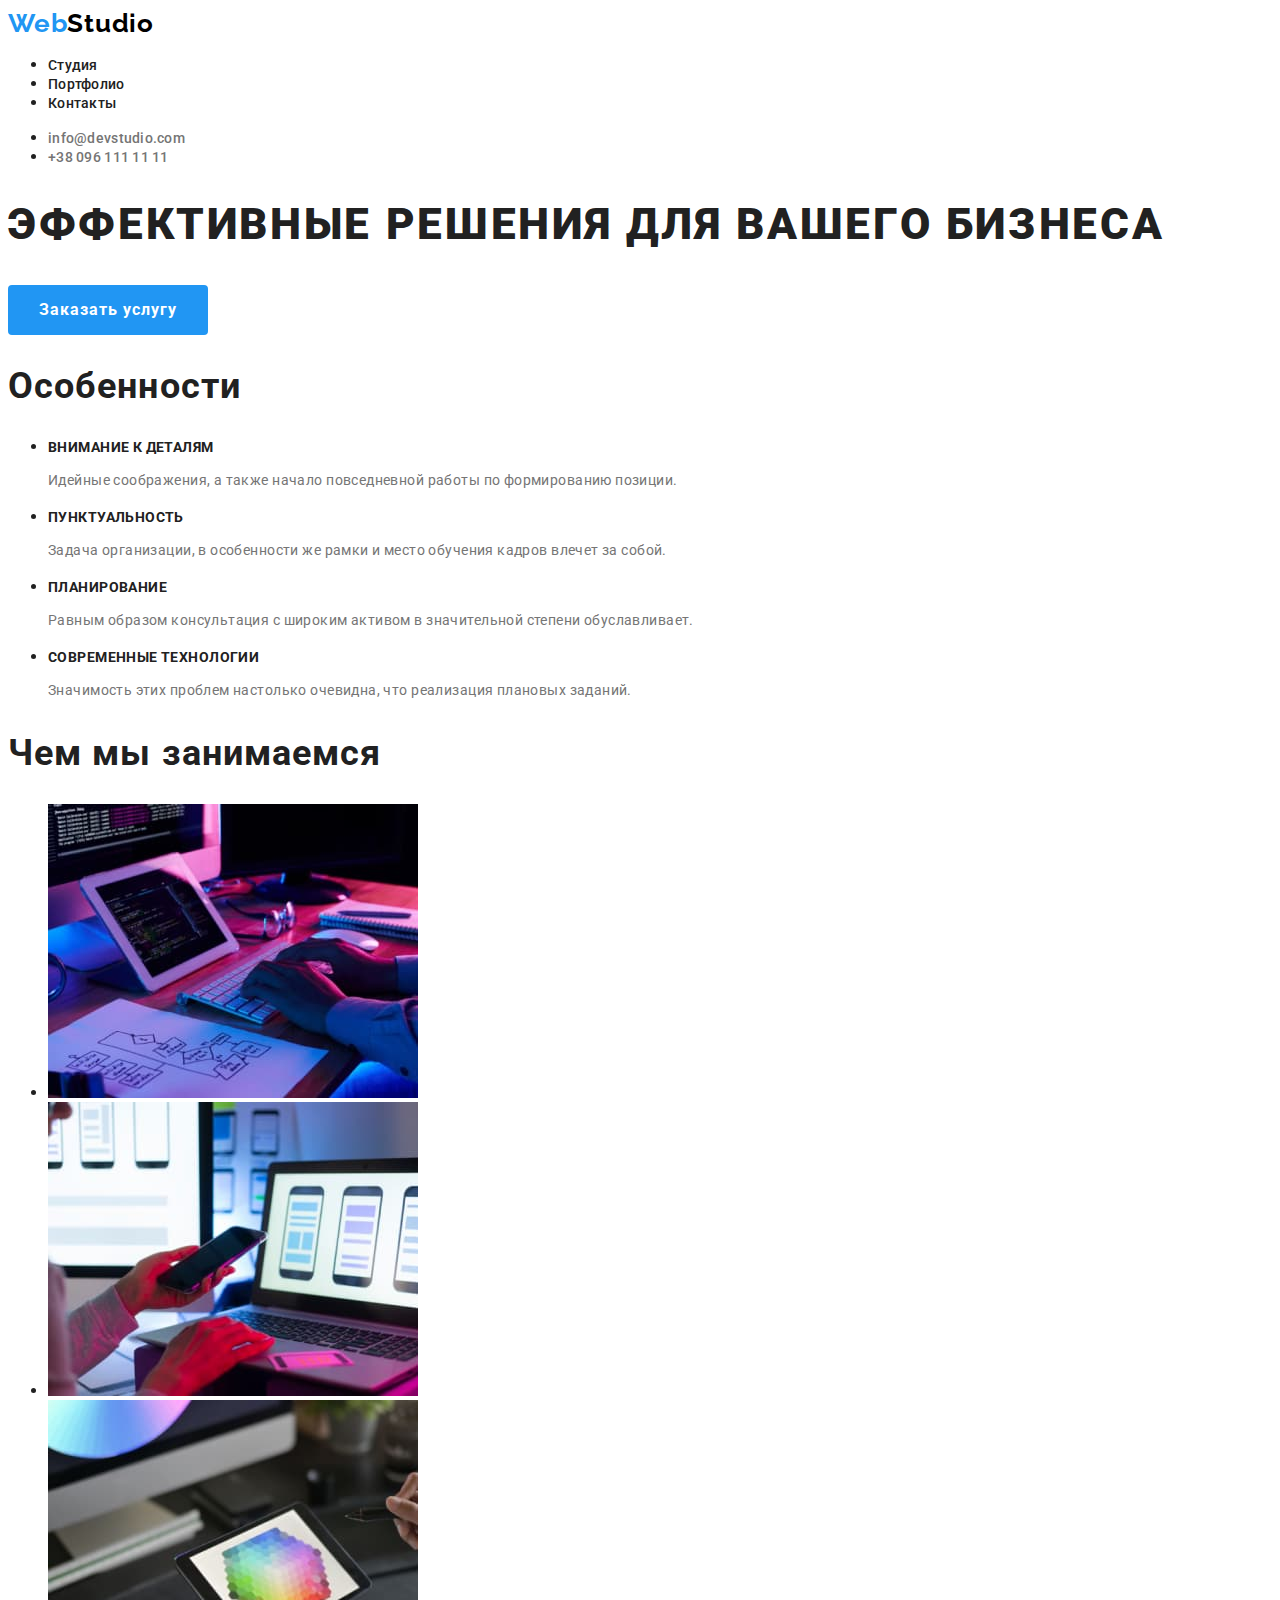
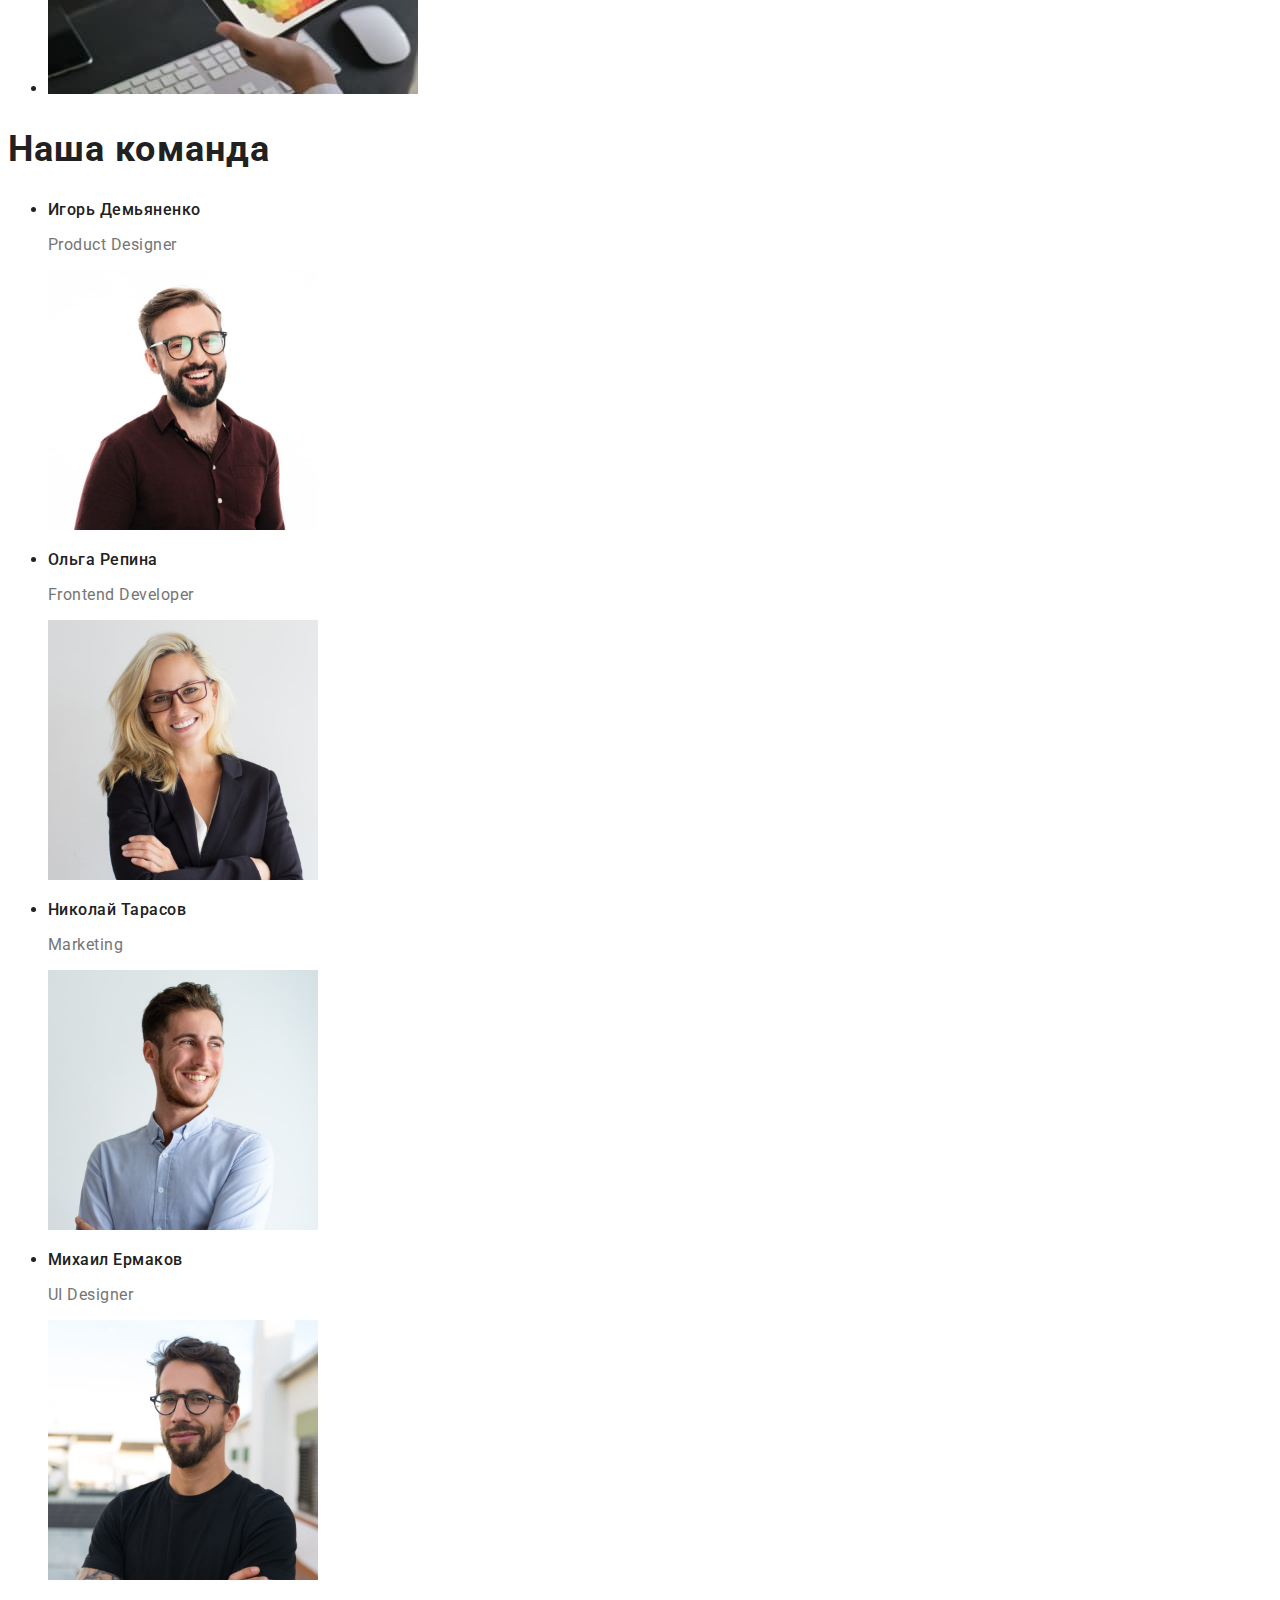
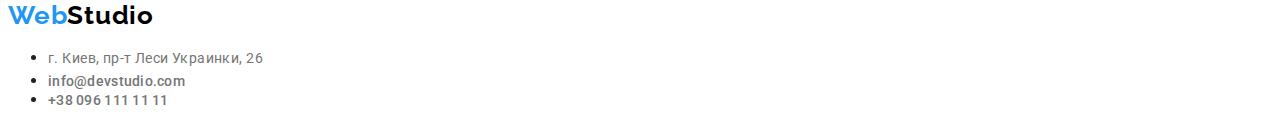
==== index.html @ b4b3e498 "Add files via upload" ====
<!DOCTYPE html>
<html lang="ru">

<head>
    <meta charset="UTF-8">
    <meta http-equiv="X-UA-Compatible" content="IE=edge">
    <meta name="viewport" content="width=device-width, initial-scale=1.0">
    <link rel="preconnect" href="https://fonts.googleapis.com">
    <link rel="preconnect" href="https://fonts.gstatic.com" crossorigin>
    <link
        href="https://fonts.googleapis.com/css2?family=Raleway:wght@700&family=Roboto:wght@400;500;700;900&display=swap"
        rel="stylesheet">
    <link rel="stylesheet" href="./css/styles.css">
    <title>WebStudio</title>
</head>

<body>
    <!-- Шапка сайта -->
    <Header>
        <a class=a-webstudio href="/index.html">Web<span class="a-studio">Studio</span></a>
        <!-- Навигация -->
        <nav>
            <ul>
                <li><a class="anavigate" href="/studio.html">Студия</a></li>
                <li><a class="anavigate" href="./portfolio.html">Портфолио</a></li>
                <li><a class="anavigate" href="">Контакты</a></li>
            </ul>
        </nav>
        <ul>
            <li><a class="a-mail" href="mailto:info@devstudio.com">info@devstudio.com</a></li>
            <li><a class="a-tel" href="tel:+380961111111">+38 096 111 11 11</a></li>
        </ul>

    </Header>
    <!-- Основной контент -->
    <main>
        <!--Блок хиро-->
        <section>
            <!-- <img src="./images/Bg.jpg" alt="Задний фон блока хиро" width=1600> -->
            <h1 class="h1forindex">Эффективные решения для вашего бизнеса</h1>
            <button class="herobutton" type="button">Заказать услугу</button>
        </section>
        <!--Особенности-->
        <section>
            <h2 class="h2index">Особенности</h2>
            <!--Заголовок будет невидимый-->
            <ul>
                <li>
                    <h3 class="h3features">Внимание к деталям</h3>
                    <p class="p-features">Идейные соображения, а также начало повседневной работы по формированию
                        позиции.</p>
                </li>
                <li>
                    <h3 class="h3features">Пунктуальность</h3>
                    <p class="p-features">Задача организации, в особенности же рамки и место обучения кадров влечет за
                        собой.</p>
                </li>
                <li>
                    <h3 class="h3features">Планирование</h3>
                    <p class="p-features">Равным образом консультация с широким активом в значительной степени
                        обуславливает.</p>
                </li>
                <li>
                    <h3 class="h3features">Современные технологии</h3>
                    <p class="p-features">Значимость этих проблем настолько очевидна, что реализация плановых заданий.
                    </p>
                </li>
            </ul>
        </section>
        <!-- Чем мы занимаемся -->
        <section>
            <h2 class="h2index">Чем мы занимаемся</h2>
            <ul>
                <li><img src="./images/ipadkeyboard.jpg" alt="Работает за клавиатурой" width="370"></li>
                <li><img src="./images/notebooksmartphone.jpg" alt="Работает на смартфоне и ноутбуке" width="370"></li>
                <li><img src="./images/tablet.jpg" alt="Смотрит в планшет" width="370"></li>
            </ul>
        </section>
        <!-- Наша команда -->
        <section>
            <h2 class="h2index">Наша команда</h2>
            <ul>
                <li>
                    <h3 class="h3-names">Игорь Демьяненко</h3>
                    <p class="profession">Product Designer</p>
                    <img src="./images/igor-demianenko.jpg" alt="фото Игорь Демьяненко" width="270">
                </li>
                <li>
                    <h3 class="h3-names">Ольга Репина</h3>
                    <p class="profession">Frontend Developer</p>
                    <img src="./images/olga-repina.jpg" alt="фото Ольга Репина" width="270">
                </li>
                <li>
                    <h3 class="h3-names">Николай Тарасов</h3>
                    <p class="profession">Marketing</p>
                    <img src="./images/nikolay-tarasov.jpg" alt="фото Николай Тарасов" width="270">
                </li>
                <li>
                    <h3 class="h3-names">Михаил Ермаков</h3>
                    <p class="profession">UI Designer</p>
                    <img src="./images/mihail-ermakov.jpg" alt="фото Михаил Ермаков" width="270">
                </li>
            </ul>
        </section>
    </main>
    <!-- Футер -->
    <footer>
        <a class=a-webstudio href="#">Web<span class="a-studio">Studio</span></a>
        <!-- <img src="./images/Footer-bg.jpg" alt="Задний фон футера" width="1600"> -->
        <address>
            <ul>
                <li><a class="a-location" href="https://goo.gl/maps/4drAFhD1oQaZ1hP96" target="_blank"><span
                            class="aspanlocation">г. Киев, пр-т Леси
                            Украинки, 26</span></a>
                </li>
                <li><a class="a-mail" href="mailto:info@devstudio.com">info@devstudio.com</a></li>
                <li><a class="a-tel" href="tel:+380961111111">+38 096 111 11 11</a></li>
            </ul>
        </address>
    </footer>
</body>

</html>
---- css/styles.css ----
/* header {
    height: 80px;
    display: flex;
    margin: 0px 0px 94px 0px;
} */

body {
    font-family: 'Roboto', 'Raleway' ;
    color: #212121;
    font-style: normal;
}

.a-webstudio {
    font-family: 'Raleway';
    font-weight: 700;
    font-size: 26px;
    /* line-height: 31px; */
    line-height: 1.1923;
    letter-spacing: 0.03em;
    color: #2196F3;
    /* margin: 24px 93px auto 215px; */
    text-decoration: none;
}

.a-studio {
    color: black;
    text-decoration: none;
}

.anavigate {
    /* font-family: 'Roboto'; */
    font-weight: 500;
    font-size: 14px;
    line-height: 1.1428;
    letter-spacing: 0.02em;
    color: #212121;
    text-decoration: none;
}

.anavigate:hover {
    color: #2196F3;
}

.anavigate:focus {
    color: #2196F3;
}

.a-mail {
    /* font-family: 'Roboto'; */
    font-weight: 500;
    font-style: normal;
    font-size: 14px;
    line-height: 1.1428;
    letter-spacing: 0.02em;
    color: #757575;
    text-decoration: none;
}

.a-mail:hover {
    color: #2196F3;
}

.a-mail:focus {
    color: #2196F3;
}

.a-tel {
    /* font-family: 'Roboto'; */
    font-style: normal;
    font-weight: 500;
    font-size: 14px;
    line-height: 1.1428;
    letter-spacing: 0.02em;
    color: #757575;
    text-decoration: none;
}

.a-tel:hover {
    color: #2196F3;
}

.a-tel:focus {
    color: #2196F3;
}

.h1forindex {
    /* font-family: 'Roboto'; */
    font-weight: 900;
    font-size: 44px;
    line-height: 1.363636;
    /* text-align: center; */
    letter-spacing: 0.06em;
    text-transform: uppercase;
    /* color: #FFFFFF; */
}

.herobutton {
    background-color: #2196F3;
    border-radius: 4px;
    border: 0px;
    font-family: 'Roboto';
    font-style: normal;
    font-weight: 700;
    font-size: 16px;
    line-height: 1.875;
    display: flex;
    align-items: center;
    justify-content: center;
    letter-spacing: 0.06em;
    color: #FFFFFF;
    width: 200px;
    height: 50px;
    }

.h2index {
    font-family: 'Roboto';
    font-size: 36px;
    line-height: 1.166666;
    /* text-align: center; */
    letter-spacing: 0.03em;
    /* color: #212121; */
}

.h3features {
    font-family: 'Roboto';
    font-size: 14px;
    line-height: 1.1428;
    letter-spacing: 0.03em;
    text-transform: uppercase;
    /* color: #212121; */
}

.p-features {
    font-family: 'Roboto';
    font-weight: 400;
    font-size: 14px;
    line-height: 1.7142;
    letter-spacing: 0.03em;
    color: #757575;
}

.h3-names {
    font-family: 'Roboto';
    font-weight: 500;
    font-size: 16px;
    line-height: 1.1875;
    /* text-align: center; */
    letter-spacing: 0.03em;
    /* color: #212121; */
}

.profession {
    font-family: 'Roboto';
    font-size: 16px;
    line-height: 1.1875;
    /* text-align: center; */
    letter-spacing: 0.03em;
    color: #757575;
}

.a-location {
    text-decoration: none;
    font-family: 'Roboto';
    font-weight: 400;
    font-size: 14px;
    line-height: 1.7142;
    letter-spacing: 0.03em;
    color: #757575;
}

.aspanlocation {
    font-family: 'Roboto';
    font-style: normal;
    font-weight: 400;
    font-size: 14px;
    line-height: 1.7142;
    letter-spacing: 0.03em;
    color: #757575;
}

.aspanlocation:hover {
    color: #2196F3;
}

.aspanlocation:focus {
    color: #2196F3;
}




/* Классы для портфолио */




.portfoliobuttons {
    border: 0px;
    background-color: #F5F4FA;
    border-radius: 4px;
    font-family: 'Roboto';
    font-style: normal;
    font-weight: 500;
    font-size: 16px;
    line-height: 1.625;
    text-align: center;
    letter-spacing: 0.03em;
    /* color: #212121; */
    cursor: pointer;
    height: 38px;
}

.all {
width: 73px;
}

.websites {
width: 128px;
}

.apps {
width: 145px;
}

.design {
width: 103px;
}

.marketing {
width: 130px;
}

.portfoliobuttons:hover {
    background-color: #2196F3;
    color: #ffffff;
}

.portfoliobuttons:focus {
    background-color: #2196F3;
    color: #ffffff;
}


.h2portfolio {
    font-family: 'Roboto';
    font-style: normal;
    font-weight: 700;
    font-size: 18px;
    line-height: 2;
    letter-spacing: 0.06em;
    /* color: #212121; */
}

.pportfolio {
    font-family: 'Roboto';
    font-style: normal;
    font-weight: 400;
    font-size: 16px;
    line-height: 1.875;
    letter-spacing: 0.03em;
    color: #757575;
}

.cart {
    width: 370px;
    height: 404px;
}
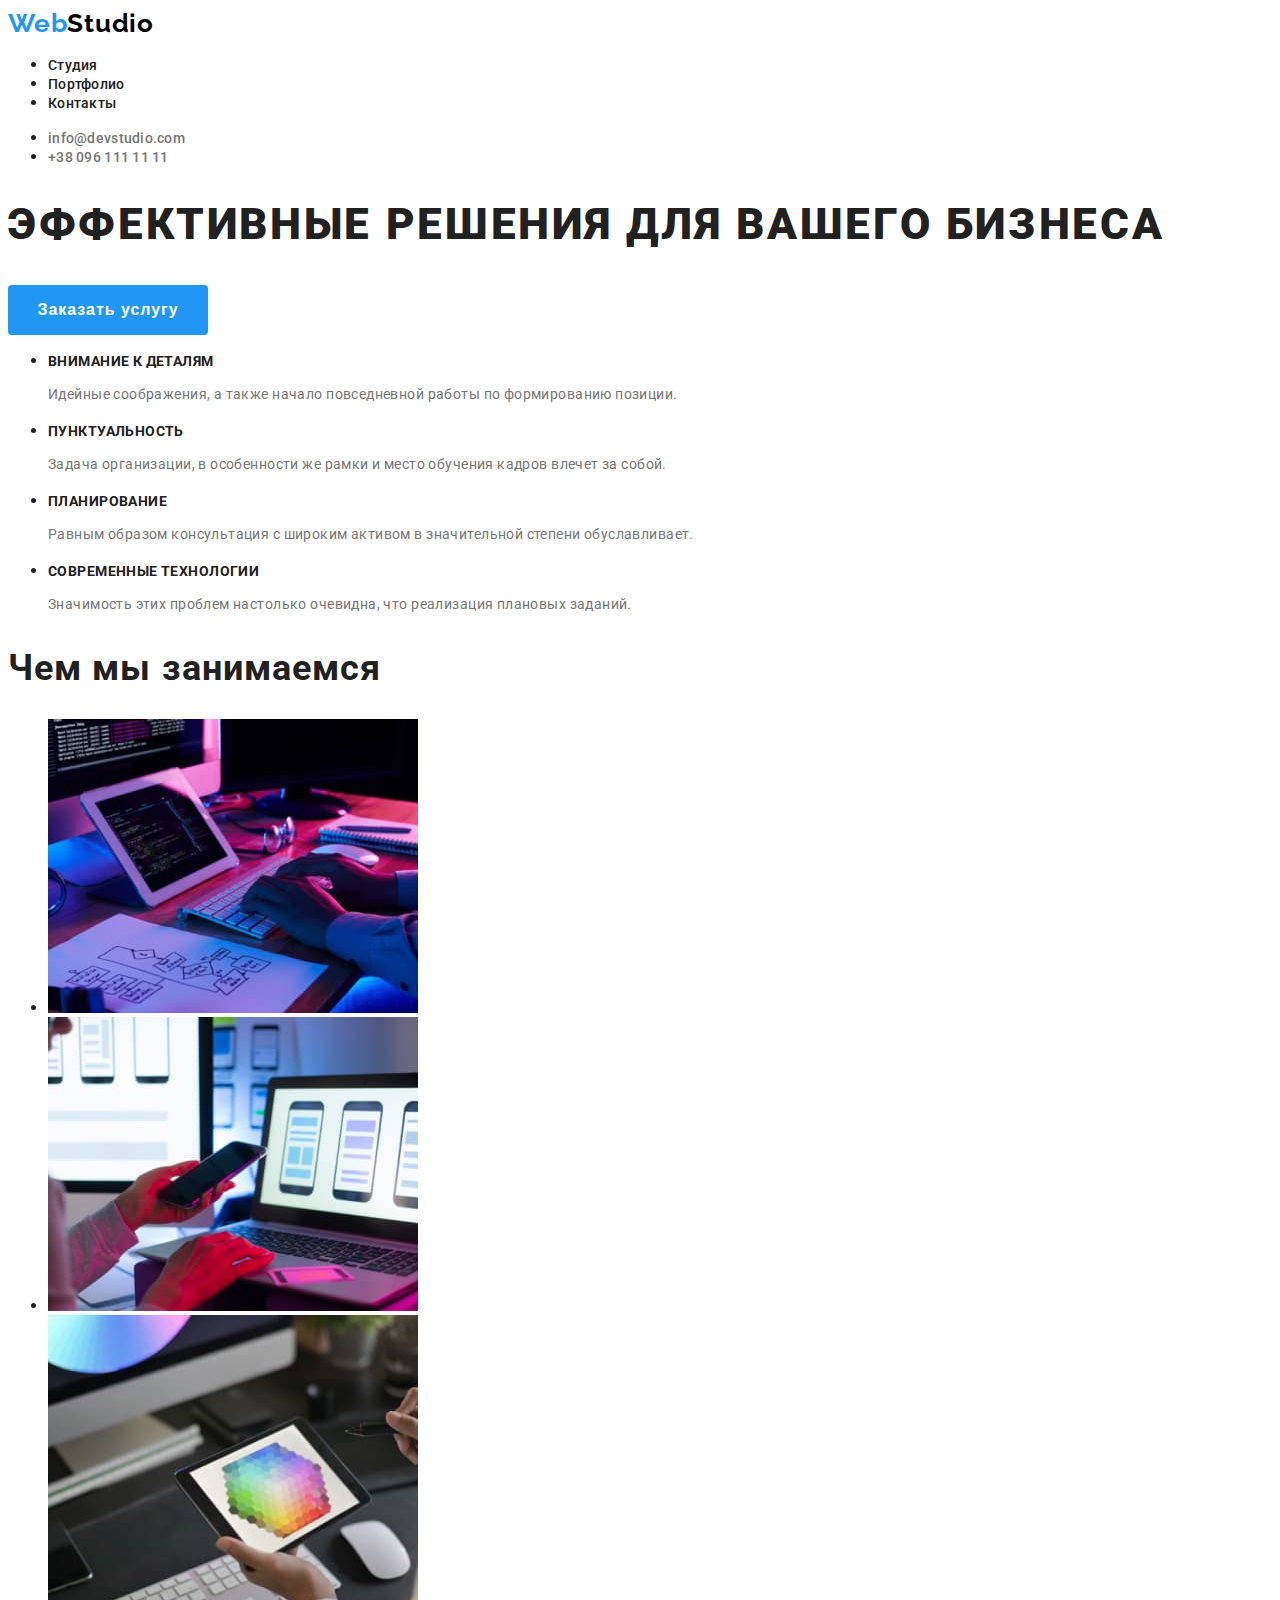
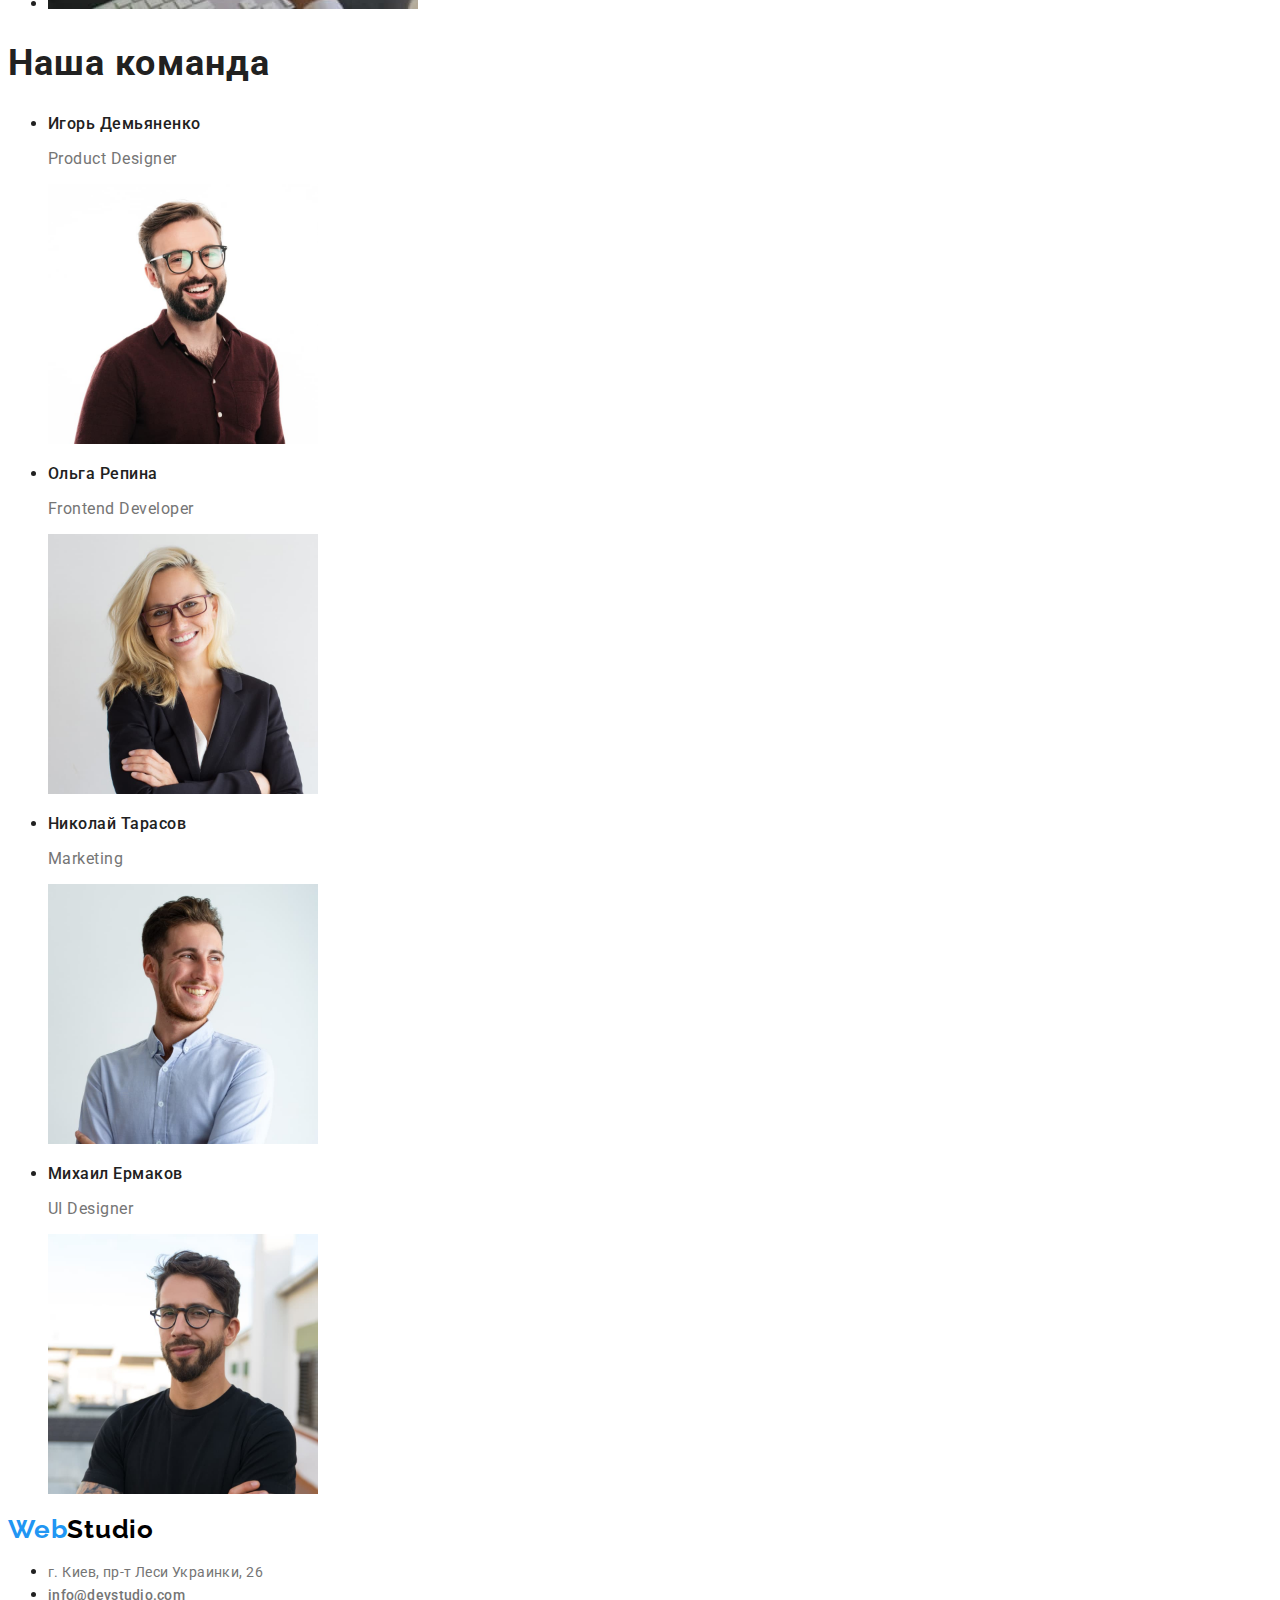
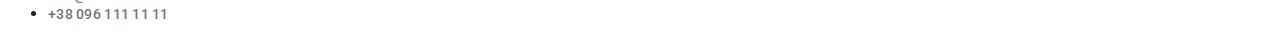
==== commit eaceaeef: "Меняет названия классов" ====
--- a/index.html
+++ b/index.html
@@ -17,11 +17,11 @@
 <body>
     <!-- Шапка сайта -->
     <Header>
-        <a class=a-webstudio href="/index.html">Web<span class="a-studio">Studio</span></a>
+        <a class="a-webstudio" href="./index.html">Web<span class="a-studio">Studio</span></a>
         <!-- Навигация -->
         <nav>
             <ul>
-                <li><a class="anavigate" href="/studio.html">Студия</a></li>
+                <li><a class="anavigate" href="./studio.html">Студия</a></li>
                 <li><a class="anavigate" href="./portfolio.html">Портфолио</a></li>
                 <li><a class="anavigate" href="">Контакты</a></li>
             </ul>
@@ -37,31 +37,31 @@
         <!--Блок хиро-->
         <section>
             <!-- <img src="./images/Bg.jpg" alt="Задний фон блока хиро" width=1600> -->
-            <h1 class="h1forindex">Эффективные решения для вашего бизнеса</h1>
+            <h1 class="h-one-forindex">Эффективные решения для вашего бизнеса</h1>
             <button class="herobutton" type="button">Заказать услугу</button>
         </section>
         <!--Особенности-->
         <section>
-            <h2 class="h2index">Особенности</h2>
+            <h2 class="h-two-index-hidden">Особенности</h2>
             <!--Заголовок будет невидимый-->
             <ul>
                 <li>
-                    <h3 class="h3features">Внимание к деталям</h3>
+                    <h3 class="h-for-features">Внимание к деталям</h3>
                     <p class="p-features">Идейные соображения, а также начало повседневной работы по формированию
                         позиции.</p>
                 </li>
                 <li>
-                    <h3 class="h3features">Пунктуальность</h3>
+                    <h3 class="h-for-features">Пунктуальность</h3>
                     <p class="p-features">Задача организации, в особенности же рамки и место обучения кадров влечет за
                         собой.</p>
                 </li>
                 <li>
-                    <h3 class="h3features">Планирование</h3>
+                    <h3 class="h-for-features">Планирование</h3>
                     <p class="p-features">Равным образом консультация с широким активом в значительной степени
                         обуславливает.</p>
                 </li>
                 <li>
-                    <h3 class="h3features">Современные технологии</h3>
+                    <h3 class="h-for-features">Современные технологии</h3>
                     <p class="p-features">Значимость этих проблем настолько очевидна, что реализация плановых заданий.
                     </p>
                 </li>
@@ -69,7 +69,7 @@
         </section>
         <!-- Чем мы занимаемся -->
         <section>
-            <h2 class="h2index">Чем мы занимаемся</h2>
+            <h2 class="h-two-index">Чем мы занимаемся</h2>
             <ul>
                 <li><img src="./images/ipadkeyboard.jpg" alt="Работает за клавиатурой" width="370"></li>
                 <li><img src="./images/notebooksmartphone.jpg" alt="Работает на смартфоне и ноутбуке" width="370"></li>
@@ -78,25 +78,25 @@
         </section>
         <!-- Наша команда -->
         <section>
-            <h2 class="h2index">Наша команда</h2>
+            <h2 class="h-two-index">Наша команда</h2>
             <ul>
                 <li>
-                    <h3 class="h3-names">Игорь Демьяненко</h3>
+                    <h3 class="h-for-names">Игорь Демьяненко</h3>
                     <p class="profession">Product Designer</p>
                     <img src="./images/igor-demianenko.jpg" alt="фото Игорь Демьяненко" width="270">
                 </li>
                 <li>
-                    <h3 class="h3-names">Ольга Репина</h3>
+                    <h3 class="h-for-names">Ольга Репина</h3>
                     <p class="profession">Frontend Developer</p>
                     <img src="./images/olga-repina.jpg" alt="фото Ольга Репина" width="270">
                 </li>
                 <li>
-                    <h3 class="h3-names">Николай Тарасов</h3>
+                    <h3 class="h-for-names">Николай Тарасов</h3>
                     <p class="profession">Marketing</p>
                     <img src="./images/nikolay-tarasov.jpg" alt="фото Николай Тарасов" width="270">
                 </li>
                 <li>
-                    <h3 class="h3-names">Михаил Ермаков</h3>
+                    <h3 class="h-for-names">Михаил Ермаков</h3>
                     <p class="profession">UI Designer</p>
                     <img src="./images/mihail-ermakov.jpg" alt="фото Михаил Ермаков" width="270">
                 </li>
@@ -105,7 +105,7 @@
     </main>
     <!-- Футер -->
     <footer>
-        <a class=a-webstudio href="#">Web<span class="a-studio">Studio</span></a>
+        <a class="a-webstudio" href="./index.html">Web<span class="a-studio">Studio</span></a>
         <!-- <img src="./images/Footer-bg.jpg" alt="Задний фон футера" width="1600"> -->
         <address>
             <ul>
--- a/css/styles.css
+++ b/css/styles.css
@@ -5,7 +5,7 @@
 } */
 
 body {
-    font-family: 'Roboto', 'Raleway' ;
+    font-family: 'Roboto', 'Raleway', sans-serif ;
     color: #212121;
     font-style: normal;
 }
@@ -14,7 +14,6 @@
     font-family: 'Raleway';
     font-weight: 700;
     font-size: 26px;
-    /* line-height: 31px; */
     line-height: 1.1923;
     letter-spacing: 0.03em;
     color: #2196F3;
@@ -56,10 +55,7 @@
     text-decoration: none;
 }
 
-.a-mail:hover {
-    color: #2196F3;
-}
-
+.a-mail:hover,
 .a-mail:focus {
     color: #2196F3;
 }
@@ -75,15 +71,12 @@
     text-decoration: none;
 }
 
-.a-tel:hover {
-    color: #2196F3;
-}
-
+.a-tel:hover,
 .a-tel:focus {
     color: #2196F3;
 }
 
-.h1forindex {
+.h-one-forindex {
     /* font-family: 'Roboto'; */
     font-weight: 900;
     font-size: 44px;
@@ -98,8 +91,6 @@
     background-color: #2196F3;
     border-radius: 4px;
     border: 0px;
-    font-family: 'Roboto';
-    font-style: normal;
     font-weight: 700;
     font-size: 16px;
     line-height: 1.875;
@@ -112,7 +103,11 @@
     height: 50px;
     }
 
-.h2index {
+.h-two-index-hidden {
+    display: none;
+}
+
+.h-two-index {
     font-family: 'Roboto';
     font-size: 36px;
     line-height: 1.166666;
@@ -121,13 +116,13 @@
     /* color: #212121; */
 }
 
-.h3features {
+.h-for-features {
     font-family: 'Roboto';
     font-size: 14px;
     line-height: 1.1428;
     letter-spacing: 0.03em;
     text-transform: uppercase;
-    /* color: #212121; */
+    color: rgba (0, 0, 0, 0,);
 }
 
 .p-features {
@@ -139,7 +134,7 @@
     color: #757575;
 }
 
-.h3-names {
+.h-for-names {
     font-family: 'Roboto';
     font-weight: 500;
     font-size: 16px;
@@ -241,7 +236,7 @@
 }
 
 
-.h2portfolio {
+.h-two-portfolio {
     font-family: 'Roboto';
     font-style: normal;
     font-weight: 700;
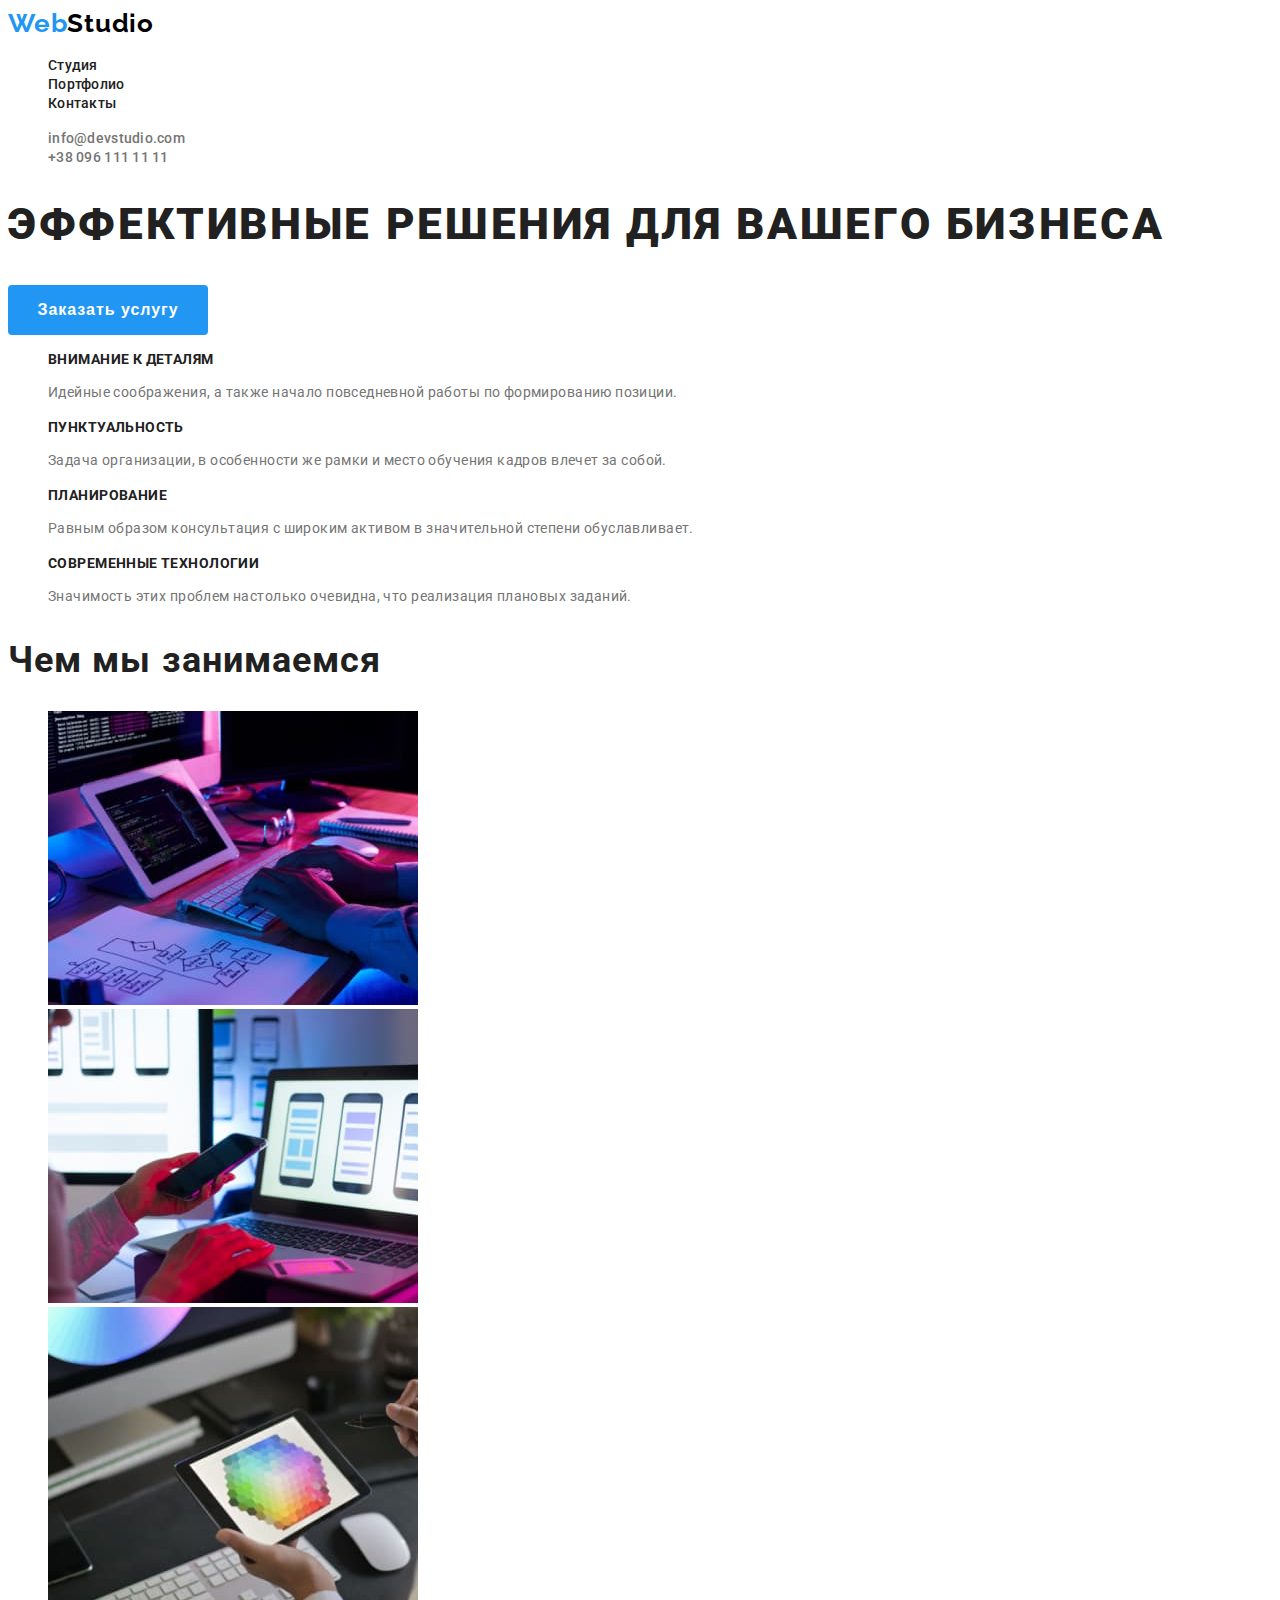
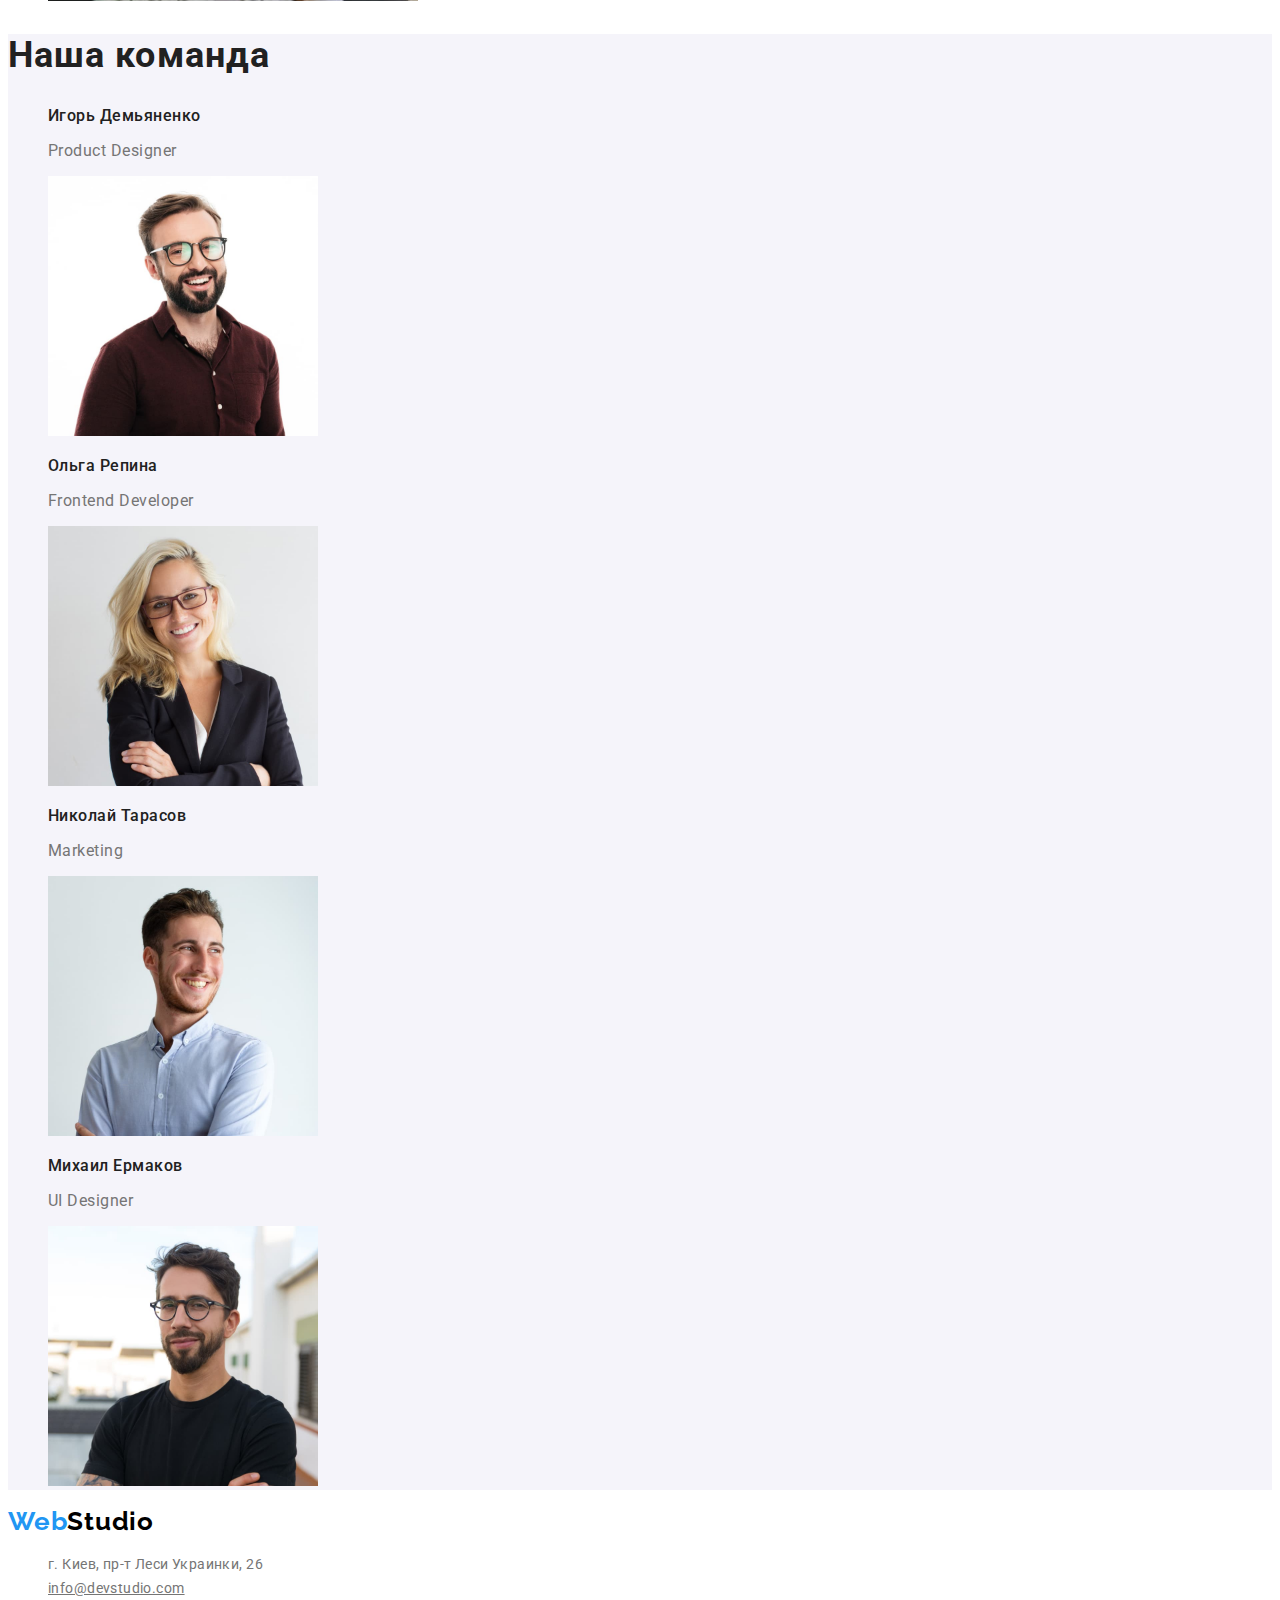
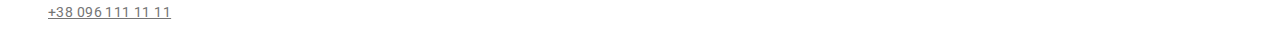
==== commit 4b620dbd: "Добавляет переменные в CSS" ====
--- a/index.html
+++ b/index.html
@@ -20,13 +20,13 @@
         <a class="a-webstudio" href="./index.html">Web<span class="a-studio">Studio</span></a>
         <!-- Навигация -->
         <nav>
-            <ul>
+            <ul class="lists">
                 <li><a class="anavigate" href="./studio.html">Студия</a></li>
                 <li><a class="anavigate" href="./portfolio.html">Портфолио</a></li>
                 <li><a class="anavigate" href="">Контакты</a></li>
             </ul>
         </nav>
-        <ul>
+        <ul class="lists">
             <li><a class="a-mail" href="mailto:info@devstudio.com">info@devstudio.com</a></li>
             <li><a class="a-tel" href="tel:+380961111111">+38 096 111 11 11</a></li>
         </ul>
@@ -44,7 +44,7 @@
         <section>
             <h2 class="h-two-index-hidden">Особенности</h2>
             <!--Заголовок будет невидимый-->
-            <ul>
+            <ul class="lists">
                 <li>
                     <h3 class="h-for-features">Внимание к деталям</h3>
                     <p class="p-features">Идейные соображения, а также начало повседневной работы по формированию
@@ -70,16 +70,16 @@
         <!-- Чем мы занимаемся -->
         <section>
             <h2 class="h-two-index">Чем мы занимаемся</h2>
-            <ul>
+            <ul class="lists">
                 <li><img src="./images/ipadkeyboard.jpg" alt="Работает за клавиатурой" width="370"></li>
                 <li><img src="./images/notebooksmartphone.jpg" alt="Работает на смартфоне и ноутбуке" width="370"></li>
                 <li><img src="./images/tablet.jpg" alt="Смотрит в планшет" width="370"></li>
             </ul>
         </section>
         <!-- Наша команда -->
-        <section>
+        <section class="ourteam">
             <h2 class="h-two-index">Наша команда</h2>
-            <ul>
+            <ul class="lists">
                 <li>
                     <h3 class="h-for-names">Игорь Демьяненко</h3>
                     <p class="profession">Product Designer</p>
@@ -108,13 +108,13 @@
         <a class="a-webstudio" href="./index.html">Web<span class="a-studio">Studio</span></a>
         <!-- <img src="./images/Footer-bg.jpg" alt="Задний фон футера" width="1600"> -->
         <address>
-            <ul>
+            <ul class="lists">
                 <li><a class="a-location" href="https://goo.gl/maps/4drAFhD1oQaZ1hP96" target="_blank"><span
                             class="aspanlocation">г. Киев, пр-т Леси
                             Украинки, 26</span></a>
                 </li>
-                <li><a class="a-mail" href="mailto:info@devstudio.com">info@devstudio.com</a></li>
-                <li><a class="a-tel" href="tel:+380961111111">+38 096 111 11 11</a></li>
+                <li><a class="mailfooter" href="mailto:info@devstudio.com">info@devstudio.com</a></li>
+                <li><a class="telfooter" href="tel:+380961111111">+38 096 111 11 11</a></li>
             </ul>
         </address>
     </footer>
--- a/css/styles.css
+++ b/css/styles.css
@@ -3,11 +3,23 @@
     display: flex;
     margin: 0px 0px 94px 0px;
 } */
+:root {
+    --hover-color: #2196F3;
+    --focus-color: #2196F3;
+    --main-text-color: #212121;
+    --second-text-color: #757575;
+    --second-color-buttons: #ffffff;
+}
+
 
 body {
     font-family: 'Roboto', 'Raleway', sans-serif ;
-    color: #212121;
-    font-style: normal;
+    color: var(--main-text-color);
+    font-style: normal;
+}
+
+.lists {
+    list-style: none;
 }
 
 .a-webstudio {
@@ -32,16 +44,16 @@
     font-size: 14px;
     line-height: 1.1428;
     letter-spacing: 0.02em;
-    color: #212121;
+    color: var(--main-text-color);
     text-decoration: none;
 }
 
 .anavigate:hover {
-    color: #2196F3;
+    color: var(--hover-color);
 }
 
 .anavigate:focus {
-    color: #2196F3;
+    color: var(--focus-color);
 }
 
 .a-mail {
@@ -55,9 +67,12 @@
     text-decoration: none;
 }
 
-.a-mail:hover,
+.a-mail:hover {
+    color: var(--hover-color);
+}
+
 .a-mail:focus {
-    color: #2196F3;
+    color: var(--focus-color);
 }
 
 .a-tel {
@@ -71,9 +86,12 @@
     text-decoration: none;
 }
 
-.a-tel:hover,
+.a-tel:hover {
+    color: var(--hover-color);
+}
+
 .a-tel:focus {
-    color: #2196F3;
+    color: var(--focus-color);
 }
 
 .h-one-forindex {
@@ -122,7 +140,7 @@
     line-height: 1.1428;
     letter-spacing: 0.03em;
     text-transform: uppercase;
-    color: rgba (0, 0, 0, 0,);
+    color: var(--main-text-color);
 }
 
 .p-features {
@@ -131,7 +149,11 @@
     font-size: 14px;
     line-height: 1.7142;
     letter-spacing: 0.03em;
-    color: #757575;
+    color: var(--second-text-color);
+}
+
+.ourteam {
+    background-color: #F5F4FA;
 }
 
 .h-for-names {
@@ -150,12 +172,16 @@
     line-height: 1.1875;
     /* text-align: center; */
     letter-spacing: 0.03em;
-    color: #757575;
+    color: var(--second-text-color);
 }
 
 .a-location {
     text-decoration: none;
-    font-family: 'Roboto';
+}
+
+.aspanlocation {
+    font-family: 'Roboto';
+    font-style: normal;
     font-weight: 400;
     font-size: 14px;
     line-height: 1.7142;
@@ -163,24 +189,53 @@
     color: #757575;
 }
 
-.aspanlocation {
+.aspanlocation:hover {
+    color: var(--hover-color);
+}
+
+.aspanlocation:focus {
+    color: var(--focus-color);
+}
+
+.mailfooter {
     font-family: 'Roboto';
     font-style: normal;
     font-weight: 400;
     font-size: 14px;
     line-height: 1.7142;
     letter-spacing: 0.03em;
-    color: #757575;
-}
-
-.aspanlocation:hover {
-    color: #2196F3;
-}
-
-.aspanlocation:focus {
-    color: #2196F3;
-}
-
+    /* color: rgba(255, 255, 255, 0.6); */
+    /* временно назначаю цвет текста ссылки серый, т.к. не видно на белом фоне серый текст с прозрачность 60%, когда задний фон будет темный, сделаю как надо */
+    color: #757575;
+}
+
+.mailfooter:hover {
+    color: var(--hover-color);
+}
+
+.mailfooter:focus {
+    color: var(--focus-color);
+}
+
+.telfooter {
+    font-family: 'Roboto';
+    font-style: normal;
+    font-weight: 400;
+    font-size: 14px;
+    line-height: 1.7142;
+    letter-spacing: 0.03em;
+    /* color: rgba(255, 255, 255, 0.6); */
+    /* временно назначаю цвет текста ссылки серый, т.к. не видно на белом фоне серый текст с прозрачность 60%, когда задний фон будет темный, сделаю как надо */
+    color: #757575;
+}
+
+.telfooter:hover {
+    color: var(--hover-color);
+}
+
+.telfooter:focus {
+    color: var(--focus-color);
+}
 
 
 
@@ -188,7 +243,7 @@
 
 
 
-
+/* Кнопки портфолио */
 .portfoliobuttons {
     border: 0px;
     background-color: #F5F4FA;
@@ -200,7 +255,7 @@
     line-height: 1.625;
     text-align: center;
     letter-spacing: 0.03em;
-    /* color: #212121; */
+    color: var(--main-text-color);
     cursor: pointer;
     height: 38px;
 }
@@ -226,20 +281,18 @@
 }
 
 .portfoliobuttons:hover {
-    background-color: #2196F3;
-    color: #ffffff;
+    background-color: var(--hover-color);
+    color: var(--second-color-buttons);
 }
 
 .portfoliobuttons:focus {
-    background-color: #2196F3;
-    color: #ffffff;
+    background-color: var(--focus-color);
+    color: var(--second-color-buttons);
 }
 
 
 .h-two-portfolio {
     font-family: 'Roboto';
-    font-style: normal;
-    font-weight: 700;
     font-size: 18px;
     line-height: 2;
     letter-spacing: 0.06em;
@@ -248,12 +301,10 @@
 
 .pportfolio {
     font-family: 'Roboto';
-    font-style: normal;
-    font-weight: 400;
     font-size: 16px;
     line-height: 1.875;
     letter-spacing: 0.03em;
-    color: #757575;
+    color: var(--second-text-color);
 }
 
 .cart {
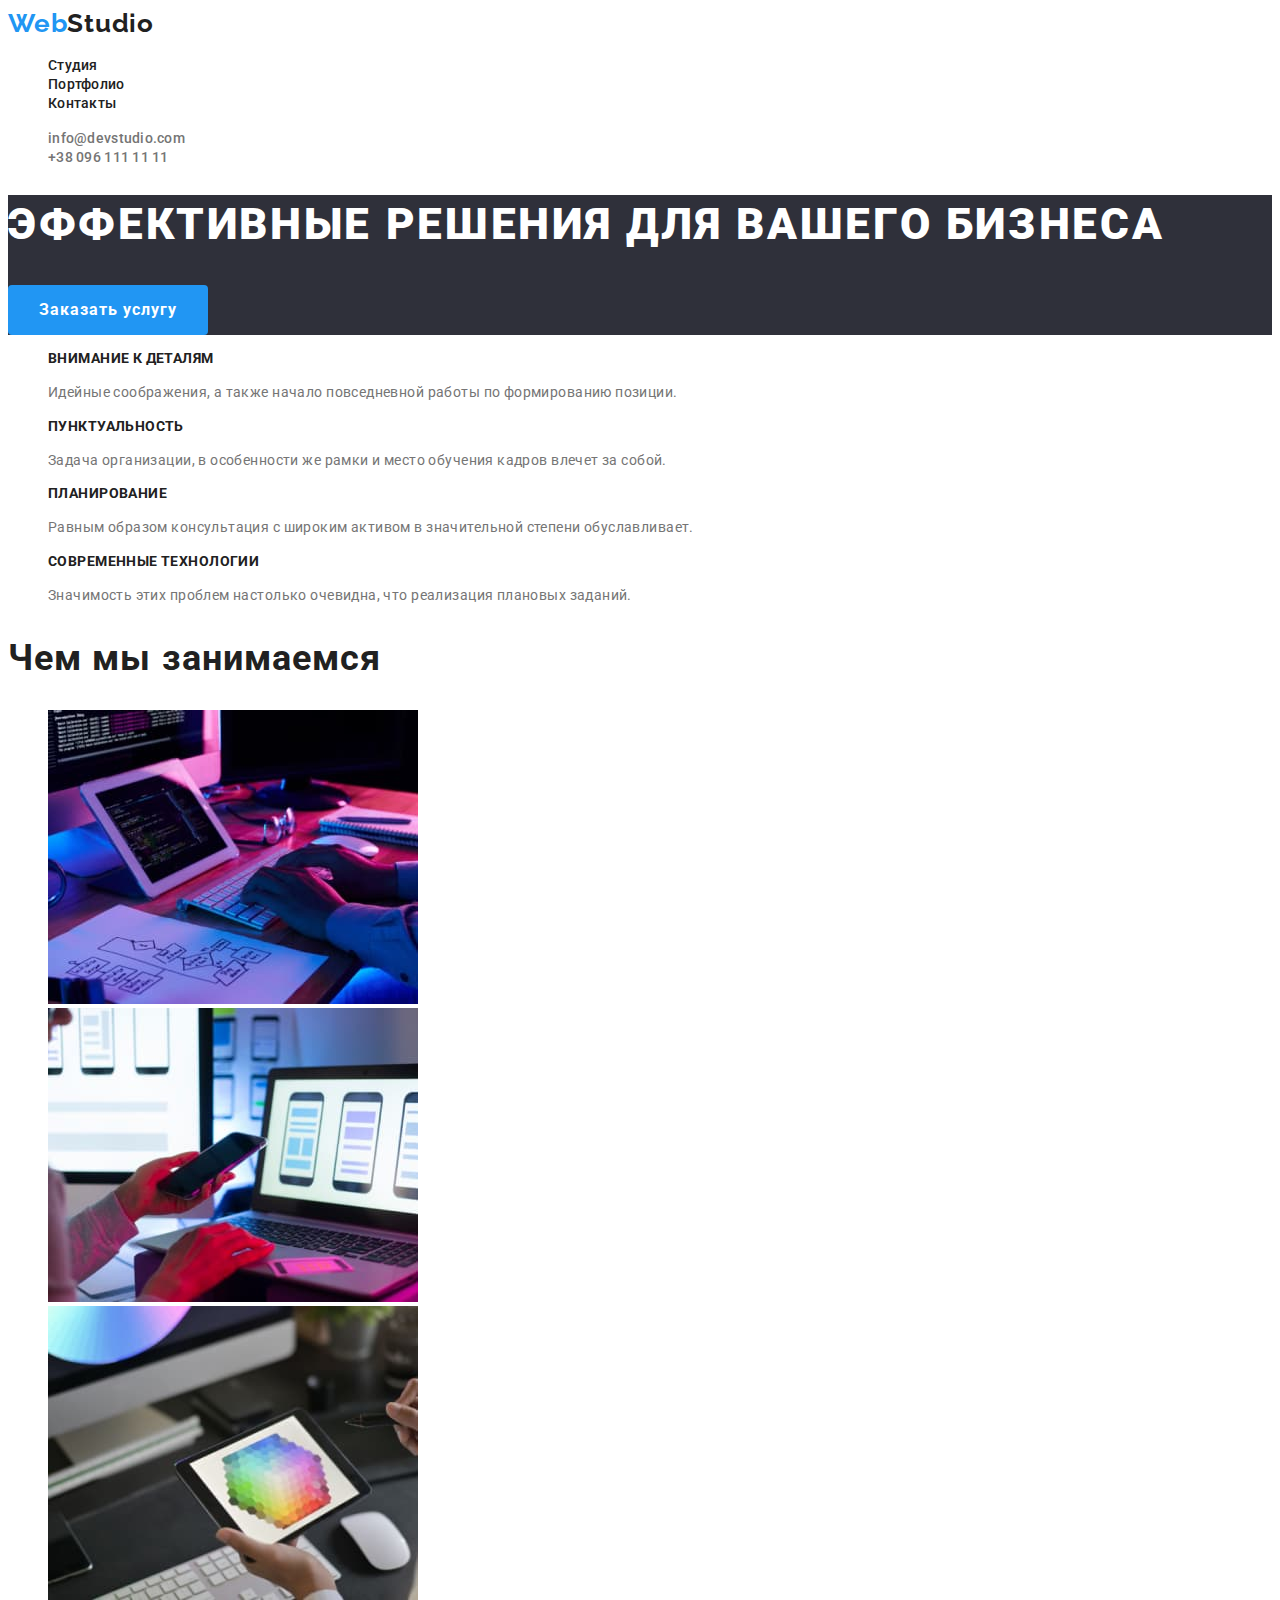
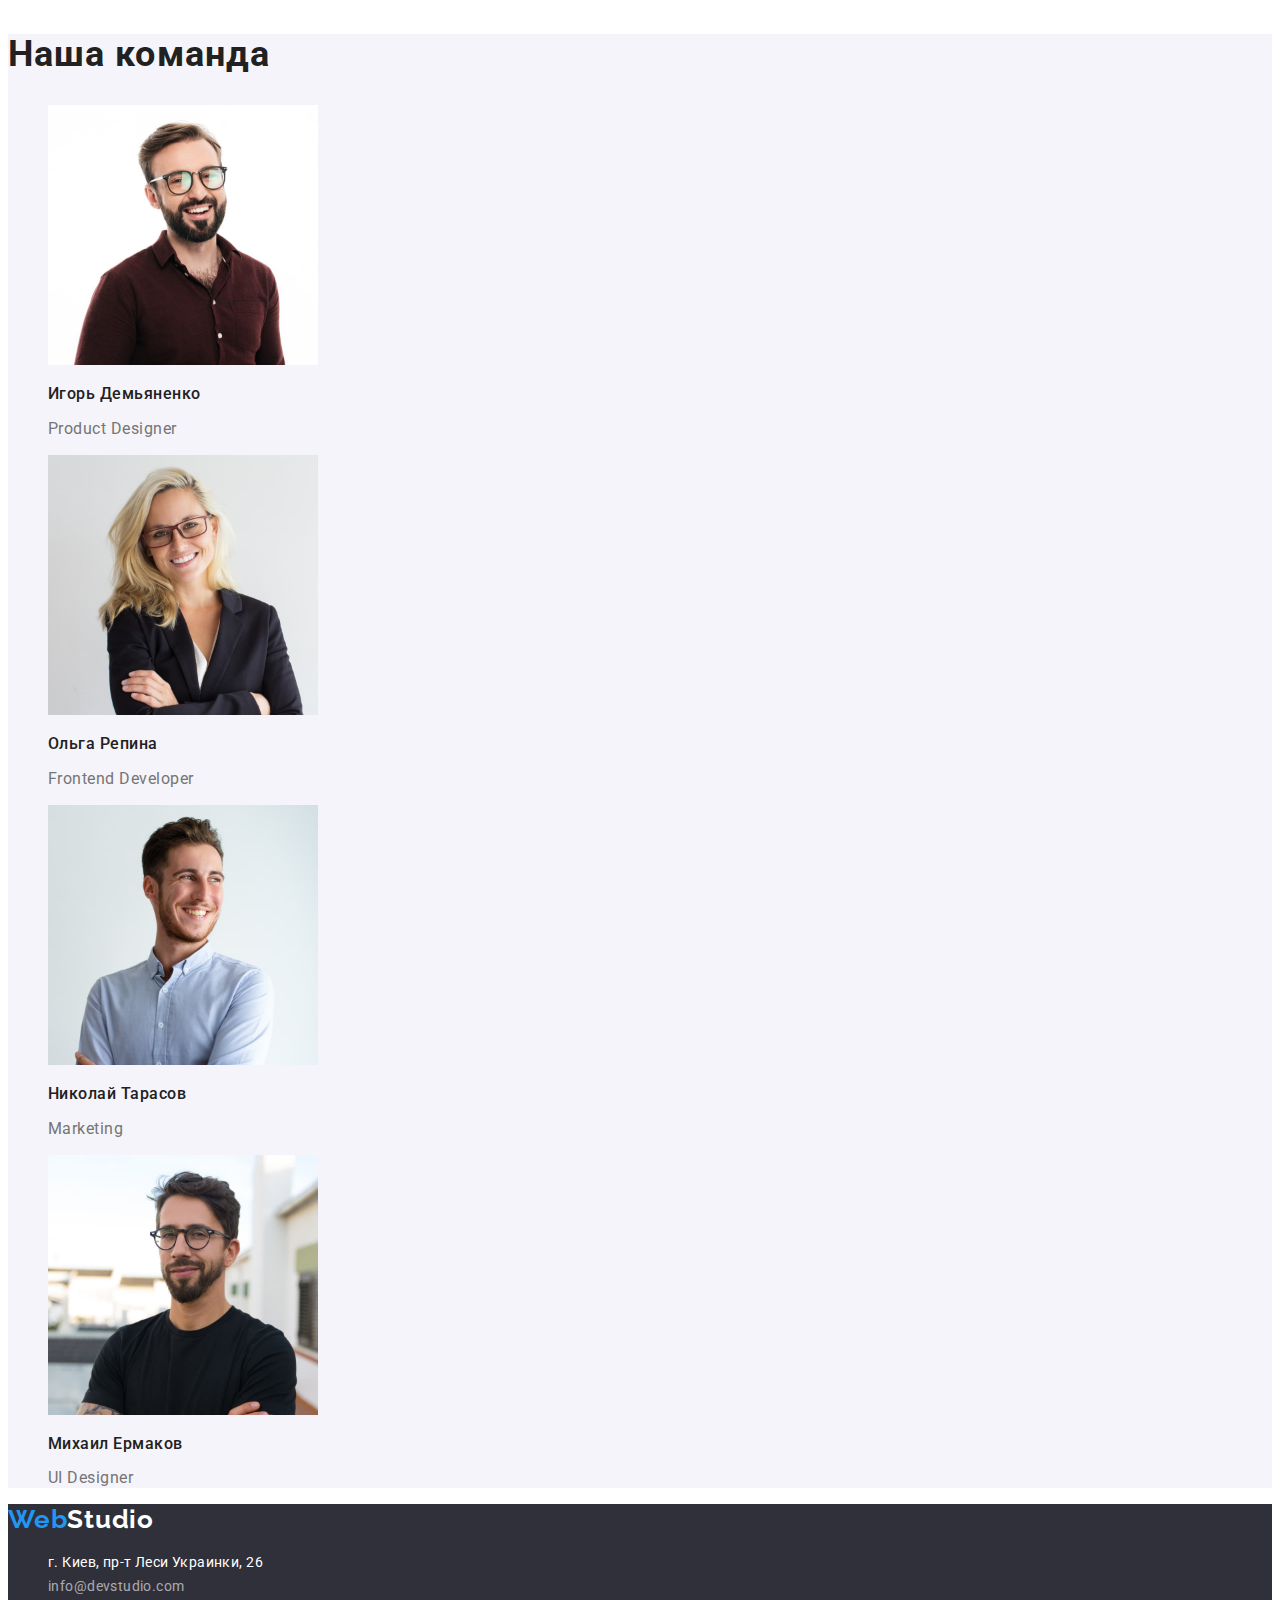
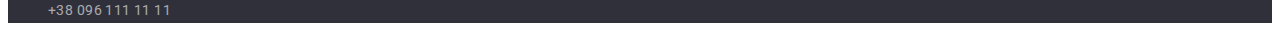
==== commit 122a6f52: "Исправляет классы, добавляет переменные" ====
--- a/index.html
+++ b/index.html
@@ -15,106 +15,120 @@
 </head>
 
 <body>
+
     <!-- Шапка сайта -->
+
     <Header>
-        <a class="a-webstudio" href="./index.html">Web<span class="a-studio">Studio</span></a>
+        <a class="logo" href="./index.html">Web<span class="header-logo-studio">Studio</span></a>
+
         <!-- Навигация -->
+
         <nav>
-            <ul class="lists">
-                <li><a class="anavigate" href="./studio.html">Студия</a></li>
-                <li><a class="anavigate" href="./portfolio.html">Портфолио</a></li>
-                <li><a class="anavigate" href="">Контакты</a></li>
+            <ul class="nav-list">
+                <li><a class="navigate" href="./studio.html">Студия</a></li>
+                <li><a class="navigate" href="./portfolio.html">Портфолио</a></li>
+                <li><a class="navigate" href="./contacts.html">Контакты</a></li>
             </ul>
         </nav>
-        <ul class="lists">
-            <li><a class="a-mail" href="mailto:info@devstudio.com">info@devstudio.com</a></li>
-            <li><a class="a-tel" href="tel:+380961111111">+38 096 111 11 11</a></li>
+        <ul class="header-list">
+            <li><a class="header-mail" href="mailto:info@devstudio.com">info@devstudio.com</a></li>
+            <li><a class="header-tel" href="tel:+380961111111">+38 096 111 11 11</a></li>
         </ul>
+    </Header>
 
-    </Header>
     <!-- Основной контент -->
+
     <main>
         <!--Блок хиро-->
+        <section class="hero">
+            <!-- <img src="./images/Bg.jpg" alt="Задний фон блока хиро" width=1600> -->
+            <h1 class="hero-title">Эффективные решения для вашего бизнеса</h1>
+            <button class="hero-button" type="button">Заказать услугу</button>
+        </section>
+
+        <!--Особенности-->
+
         <section>
-            <!-- <img src="./images/Bg.jpg" alt="Задний фон блока хиро" width=1600> -->
-            <h1 class="h-one-forindex">Эффективные решения для вашего бизнеса</h1>
-            <button class="herobutton" type="button">Заказать услугу</button>
-        </section>
-        <!--Особенности-->
-        <section>
-            <h2 class="h-two-index-hidden">Особенности</h2>
+            <h2 class="features-title-hidden">Особенности</h2>
             <!--Заголовок будет невидимый-->
-            <ul class="lists">
+            <ul class="features-list">
                 <li>
-                    <h3 class="h-for-features">Внимание к деталям</h3>
-                    <p class="p-features">Идейные соображения, а также начало повседневной работы по формированию
+                    <h3 class="features-subtitle">Внимание к деталям</h3>
+                    <p class="features-text">Идейные соображения, а также начало повседневной работы по формированию
                         позиции.</p>
                 </li>
                 <li>
-                    <h3 class="h-for-features">Пунктуальность</h3>
-                    <p class="p-features">Задача организации, в особенности же рамки и место обучения кадров влечет за
+                    <h3 class="features-subtitle">Пунктуальность</h3>
+                    <p class="features-text">Задача организации, в особенности же рамки и место обучения кадров влечет
+                        за
                         собой.</p>
                 </li>
                 <li>
-                    <h3 class="h-for-features">Планирование</h3>
-                    <p class="p-features">Равным образом консультация с широким активом в значительной степени
+                    <h3 class="features-subtitle">Планирование</h3>
+                    <p class="features-text">Равным образом консультация с широким активом в значительной степени
                         обуславливает.</p>
                 </li>
                 <li>
-                    <h3 class="h-for-features">Современные технологии</h3>
-                    <p class="p-features">Значимость этих проблем настолько очевидна, что реализация плановых заданий.
+                    <h3 class="features-subtitle">Современные технологии</h3>
+                    <p class="features-text">Значимость этих проблем настолько очевидна, что реализация плановых
+                        заданий.
                     </p>
                 </li>
             </ul>
         </section>
+
         <!-- Чем мы занимаемся -->
+
         <section>
-            <h2 class="h-two-index">Чем мы занимаемся</h2>
-            <ul class="lists">
+            <h2 class="worksheet-title">Чем мы занимаемся</h2>
+            <ul class="worksheet-list">
                 <li><img src="./images/ipadkeyboard.jpg" alt="Работает за клавиатурой" width="370"></li>
                 <li><img src="./images/notebooksmartphone.jpg" alt="Работает на смартфоне и ноутбуке" width="370"></li>
                 <li><img src="./images/tablet.jpg" alt="Смотрит в планшет" width="370"></li>
             </ul>
         </section>
+
         <!-- Наша команда -->
-        <section class="ourteam">
-            <h2 class="h-two-index">Наша команда</h2>
-            <ul class="lists">
+
+        <section class="team">
+            <h2 class="team-title">Наша команда</h2>
+            <ul class="team-list">
                 <li>
-                    <h3 class="h-for-names">Игорь Демьяненко</h3>
-                    <p class="profession">Product Designer</p>
                     <img src="./images/igor-demianenko.jpg" alt="фото Игорь Демьяненко" width="270">
+                    <h3 class="team-names-title">Игорь Демьяненко</h3>
+                    <p class="team-text">Product Designer</p>
                 </li>
                 <li>
-                    <h3 class="h-for-names">Ольга Репина</h3>
-                    <p class="profession">Frontend Developer</p>
                     <img src="./images/olga-repina.jpg" alt="фото Ольга Репина" width="270">
+                    <h3 class="team-names-title">Ольга Репина</h3>
+                    <p class="team-text">Frontend Developer</p>
                 </li>
                 <li>
-                    <h3 class="h-for-names">Николай Тарасов</h3>
-                    <p class="profession">Marketing</p>
                     <img src="./images/nikolay-tarasov.jpg" alt="фото Николай Тарасов" width="270">
+                    <h3 class="team-names-title">Николай Тарасов</h3>
+                    <p class="team-text">Marketing</p>
                 </li>
                 <li>
-                    <h3 class="h-for-names">Михаил Ермаков</h3>
-                    <p class="profession">UI Designer</p>
                     <img src="./images/mihail-ermakov.jpg" alt="фото Михаил Ермаков" width="270">
+                    <h3 class="team-names-title">Михаил Ермаков</h3>
+                    <p class="team-text">UI Designer</p>
                 </li>
             </ul>
         </section>
     </main>
+
     <!-- Футер -->
-    <footer>
-        <a class="a-webstudio" href="./index.html">Web<span class="a-studio">Studio</span></a>
+
+    <footer class="footer">
+        <a class="logo" href="./index.html">Web<span class="footer-logo-studio">Studio</span></a>
         <!-- <img src="./images/Footer-bg.jpg" alt="Задний фон футера" width="1600"> -->
         <address>
-            <ul class="lists">
-                <li><a class="a-location" href="https://goo.gl/maps/4drAFhD1oQaZ1hP96" target="_blank"><span
-                            class="aspanlocation">г. Киев, пр-т Леси
-                            Украинки, 26</span></a>
+            <ul class="footer-list">
+                <li><a class="location" href="https://goo.gl/maps/4drAFhD1oQaZ1hP96" target="_blank">г. Киев, пр-т Леси
+                        Украинки, 26</a>
                 </li>
-                <li><a class="mailfooter" href="mailto:info@devstudio.com">info@devstudio.com</a></li>
-                <li><a class="telfooter" href="tel:+380961111111">+38 096 111 11 11</a></li>
+                <li><a class="mail-footer" href="mailto:info@devstudio.com">info@devstudio.com</a></li>
+                <li><a class="tel-footer" href="tel:+380961111111">+38 096 111 11 11</a></li>
             </ul>
         </address>
     </footer>
--- a/css/styles.css
+++ b/css/styles.css
@@ -4,238 +4,287 @@
     margin: 0px 0px 94px 0px;
 } */
 :root {
+    --main-text-color: #212121;
+    --second-text-color: #757575;
+    --third-text-color: #ffffff;
+    --color-logo: #2196F3;
+
+    --bg-color-main: #2F303A;
+    --bg-color-second: #F5F4FA;
+
     --hover-color: #2196F3;
     --focus-color: #2196F3;
-    --main-text-color: #212121;
-    --second-text-color: #757575;
-    --second-color-buttons: #ffffff;
+    
+    --hero-button-color: #2196F3;
+    
+    --second-text-color-buttons: #ffffff;
+    --bg-color-filter-buttons: #F5F4FA;
 }
 
 
 body {
-    font-family: 'Roboto', 'Raleway', sans-serif ;
-    color: var(--main-text-color);
-    font-style: normal;
-}
-
-.lists {
-    list-style: none;
-}
-
-.a-webstudio {
+    font-family: 'Roboto', sans-serif;
+    color: var(--main-text-color);
+}
+
+/* Header */
+
+.nav-list {
+    list-style: none;
+}
+
+.header-list {
+    list-style: none;
+}
+
+.logo {
     font-family: 'Raleway';
     font-weight: 700;
     font-size: 26px;
-    line-height: 1.1923;
-    letter-spacing: 0.03em;
-    color: #2196F3;
+    line-height: 1.19;
+    letter-spacing: 0.03em;
+    color: var(--color-logo);
     /* margin: 24px 93px auto 215px; */
     text-decoration: none;
 }
 
-.a-studio {
-    color: black;
-    text-decoration: none;
-}
-
-.anavigate {
-    /* font-family: 'Roboto'; */
-    font-weight: 500;
-    font-size: 14px;
-    line-height: 1.1428;
+.header-logo-studio {
+    color: var(--main-text-color);
+    text-decoration: none;
+}
+
+.navigate {
+    font-weight: 500;
+    font-size: 14px;
+    line-height: 1.14;
     letter-spacing: 0.02em;
     color: var(--main-text-color);
     text-decoration: none;
 }
 
-.anavigate:hover {
-    color: var(--hover-color);
-}
-
-.anavigate:focus {
-    color: var(--focus-color);
-}
-
-.a-mail {
-    /* font-family: 'Roboto'; */
-    font-weight: 500;
-    font-style: normal;
-    font-size: 14px;
-    line-height: 1.1428;
+.navigate:hover {
+    color: var(--hover-color);
+}
+
+.navigate:focus {
+    color: var(--focus-color);
+}
+
+.navigate.current {
+    color: var(--hover-color);
+}
+
+.header-mail {
+    font-weight: 500;
+    font-size: 14px;
+    line-height: 1.14;
     letter-spacing: 0.02em;
-    color: #757575;
-    text-decoration: none;
-}
-
-.a-mail:hover {
-    color: var(--hover-color);
-}
-
-.a-mail:focus {
-    color: var(--focus-color);
-}
-
-.a-tel {
-    /* font-family: 'Roboto'; */
-    font-style: normal;
-    font-weight: 500;
-    font-size: 14px;
-    line-height: 1.1428;
+    color: var(--second-text-color);
+    text-decoration: none;
+}
+
+.header-mail:hover {
+    color: var(--hover-color);
+}
+
+.header-mail:focus {
+    color: var(--focus-color);
+}
+
+.header-tel {
+    font-weight: 500;
+    font-size: 14px;
+    line-height: 1.14;
     letter-spacing: 0.02em;
-    color: #757575;
-    text-decoration: none;
-}
-
-.a-tel:hover {
-    color: var(--hover-color);
-}
-
-.a-tel:focus {
-    color: var(--focus-color);
-}
-
-.h-one-forindex {
-    /* font-family: 'Roboto'; */
+    color: var(--second-text-color);
+    text-decoration: none;
+}
+
+.header-tel:hover {
+    color: var(--hover-color);
+}
+
+.header-tel:focus {
+    color: var(--focus-color);
+}
+
+.hero {
+    background-color: var(--bg-color-main);
+}
+
+/* Main */
+
+/* Hero */
+
+.hero-title {
     font-weight: 900;
     font-size: 44px;
-    line-height: 1.363636;
+    line-height: 1.36;
     /* text-align: center; */
     letter-spacing: 0.06em;
     text-transform: uppercase;
-    /* color: #FFFFFF; */
-}
-
-.herobutton {
-    background-color: #2196F3;
+    color: var(--third-text-color);
+}
+
+.hero-button {
+    font-family: 'Roboto';
+    background-color: var(--hero-button-color);
     border-radius: 4px;
     border: 0px;
     font-weight: 700;
     font-size: 16px;
-    line-height: 1.875;
+    line-height: 1.87;
     display: flex;
     align-items: center;
     justify-content: center;
     letter-spacing: 0.06em;
-    color: #FFFFFF;
+    color: var(--third-text-color);
     width: 200px;
     height: 50px;
+    cursor: pointer;
     }
 
-.h-two-index-hidden {
+/* Особенности */
+
+.features-title-hidden {
     display: none;
 }
 
-.h-two-index {
-    font-family: 'Roboto';
+.features-list {
+    list-style: none;
+}
+
+.features-subtitle {
+    font-size: 14px;
+    line-height: 1.14;
+    letter-spacing: 0.03em;
+    text-transform: uppercase;
+    color: var(--main-text-color);
+}
+
+.features-text {
+    font-size: 14px;
+    line-height: 1.71;
+    letter-spacing: 0.03em;
+    color: var(--second-text-color);
+}
+
+/* Чем мы занимаемся */
+
+.worksheet-title {
     font-size: 36px;
-    line-height: 1.166666;
-    /* text-align: center; */
-    letter-spacing: 0.03em;
-    /* color: #212121; */
-}
-
-.h-for-features {
-    font-family: 'Roboto';
-    font-size: 14px;
-    line-height: 1.1428;
-    letter-spacing: 0.03em;
-    text-transform: uppercase;
-    color: var(--main-text-color);
-}
-
-.p-features {
-    font-family: 'Roboto';
-    font-weight: 400;
-    font-size: 14px;
-    line-height: 1.7142;
-    letter-spacing: 0.03em;
-    color: var(--second-text-color);
-}
-
-.ourteam {
-    background-color: #F5F4FA;
-}
-
-.h-for-names {
-    font-family: 'Roboto';
-    font-weight: 500;
-    font-size: 16px;
-    line-height: 1.1875;
-    /* text-align: center; */
-    letter-spacing: 0.03em;
-    /* color: #212121; */
-}
-
-.profession {
-    font-family: 'Roboto';
-    font-size: 16px;
-    line-height: 1.1875;
-    /* text-align: center; */
-    letter-spacing: 0.03em;
-    color: var(--second-text-color);
-}
-
-.a-location {
-    text-decoration: none;
-}
-
-.aspanlocation {
-    font-family: 'Roboto';
+    line-height: 1.16;
+    /* text-align: center; */
+    letter-spacing: 0.03em;
+}
+
+.worksheet-list {
+    list-style: none;
+}
+
+/* Наша команда */
+
+.team {
+    background-color: var(--bg-color-second);
+}
+
+.team-title {
+    font-size: 36px;
+    line-height: 1.16;
+    /* text-align: center; */
+    letter-spacing: 0.03em;
+}
+
+.team-list {
+    list-style: none;
+}
+
+.team-names-title {
+    font-weight: 500;
+    font-size: 16px;
+    line-height: 1.18;
+    /* text-align: center; */
+    letter-spacing: 0.03em;
+}
+
+.team-text {
+    font-size: 16px;
+    line-height: 1.18;
+    /* text-align: center; */
+    letter-spacing: 0.03em;
+    color: var(--second-text-color);
+}
+
+/* Footer */
+
+.footer {
+    background-color: var(--bg-color-main);
+}
+
+.footer-logo-studio {
+    color: var(--third-text-color);
+    text-decoration: none;
+}
+
+.footer-list {
+    list-style: none;
+}
+
+.location {
+    text-decoration: none;
     font-style: normal;
-    font-weight: 400;
-    font-size: 14px;
-    line-height: 1.7142;
-    letter-spacing: 0.03em;
-    color: #757575;
-}
-
-.aspanlocation:hover {
-    color: var(--hover-color);
-}
-
-.aspanlocation:focus {
-    color: var(--focus-color);
-}
-
-.mailfooter {
-    font-family: 'Roboto';
+    font-size: 14px;
+    line-height: 1.71;
+    letter-spacing: 0.03em;
+    color: var(--third-text-color);
+}
+
+.location:hover {
+    color: var(--hover-color);
+}
+
+.location:focus {
+    color: var(--focus-color);
+}
+
+.mail-footer {
     font-style: normal;
-    font-weight: 400;
-    font-size: 14px;
-    line-height: 1.7142;
-    letter-spacing: 0.03em;
-    /* color: rgba(255, 255, 255, 0.6); */
-    /* временно назначаю цвет текста ссылки серый, т.к. не видно на белом фоне серый текст с прозрачность 60%, когда задний фон будет темный, сделаю как надо */
-    color: #757575;
-}
-
-.mailfooter:hover {
-    color: var(--hover-color);
-}
-
-.mailfooter:focus {
-    color: var(--focus-color);
-}
-
-.telfooter {
-    font-family: 'Roboto';
+    font-size: 14px;
+    line-height: 1.71;
+    letter-spacing: 0.03em;
+    color: rgba(255, 255, 255, 0.6);
+    text-decoration: none;
+}
+
+.mail-footer:hover {
+    color: var(--hover-color);
+}
+
+.mail-footer:focus {
+    color: var(--focus-color);
+}
+
+.tel-footer {
     font-style: normal;
-    font-weight: 400;
-    font-size: 14px;
-    line-height: 1.7142;
-    letter-spacing: 0.03em;
-    /* color: rgba(255, 255, 255, 0.6); */
-    /* временно назначаю цвет текста ссылки серый, т.к. не видно на белом фоне серый текст с прозрачность 60%, когда задний фон будет темный, сделаю как надо */
-    color: #757575;
-}
-
-.telfooter:hover {
-    color: var(--hover-color);
-}
-
-.telfooter:focus {
-    color: var(--focus-color);
-}
+    font-size: 14px;
+    line-height: 1.71;
+    letter-spacing: 0.03em;
+    color: rgba(255, 255, 255, 0.6);
+    text-decoration: none
+}
+
+.tel-footer:hover {
+    color: var(--hover-color);
+}
+
+.tel-footer:focus {
+    color: var(--focus-color);
+}
+
+
+
+
+
 
 
 
@@ -243,24 +292,35 @@
 
 
 
+
+
+
+.portfolio-title {
+    display: none;
+}
+
+.portfolio-filter {
+    list-style: none;
+}
+
 /* Кнопки портфолио */
-.portfoliobuttons {
+.filter-button {
+    /* min-width: 73px; */
     border: 0px;
-    background-color: #F5F4FA;
+    background-color: var(--bg-color-filter-buttons);
     border-radius: 4px;
-    font-family: 'Roboto';
-    font-style: normal;
-    font-weight: 500;
-    font-size: 16px;
-    line-height: 1.625;
+    font-family: inherit;
+    font-weight: 500;
+    font-size: 16px;
+    line-height: 1.62;
     text-align: center;
     letter-spacing: 0.03em;
     color: var(--main-text-color);
     cursor: pointer;
-    height: 38px;
-}
-
-.all {
+    /* height: 38px; */
+}
+
+/* .all {
 width: 73px;
 }
 
@@ -278,36 +338,37 @@
 
 .marketing {
 width: 130px;
-}
-
-.portfoliobuttons:hover {
+} */
+
+.filter-button:hover {
     background-color: var(--hover-color);
-    color: var(--second-color-buttons);
-}
-
-.portfoliobuttons:focus {
+    color: var(--second-text-color-buttons);
+}
+
+.filter-button:focus {
     background-color: var(--focus-color);
-    color: var(--second-color-buttons);
-}
-
-
-.h-two-portfolio {
-    font-family: 'Roboto';
+    color: var(--second-text-color-buttons);
+}
+
+.portfolio-cards {
+    list-style: none;
+}
+
+.portfoilio-card {
+    text-decoration: none;
+}
+
+.card-title {
     font-size: 18px;
     line-height: 2;
     letter-spacing: 0.06em;
-    /* color: #212121; */
-}
-
-.pportfolio {
-    font-family: 'Roboto';
-    font-size: 16px;
-    line-height: 1.875;
-    letter-spacing: 0.03em;
-    color: var(--second-text-color);
-}
-
-.cart {
-    width: 370px;
-    height: 404px;
-}
+    color: var(--main-text-color);
+}
+
+.card-text {
+    font-size: 16px;
+    line-height: 1.87;
+    letter-spacing: 0.03em;
+    color: var(--second-text-color);
+}
+
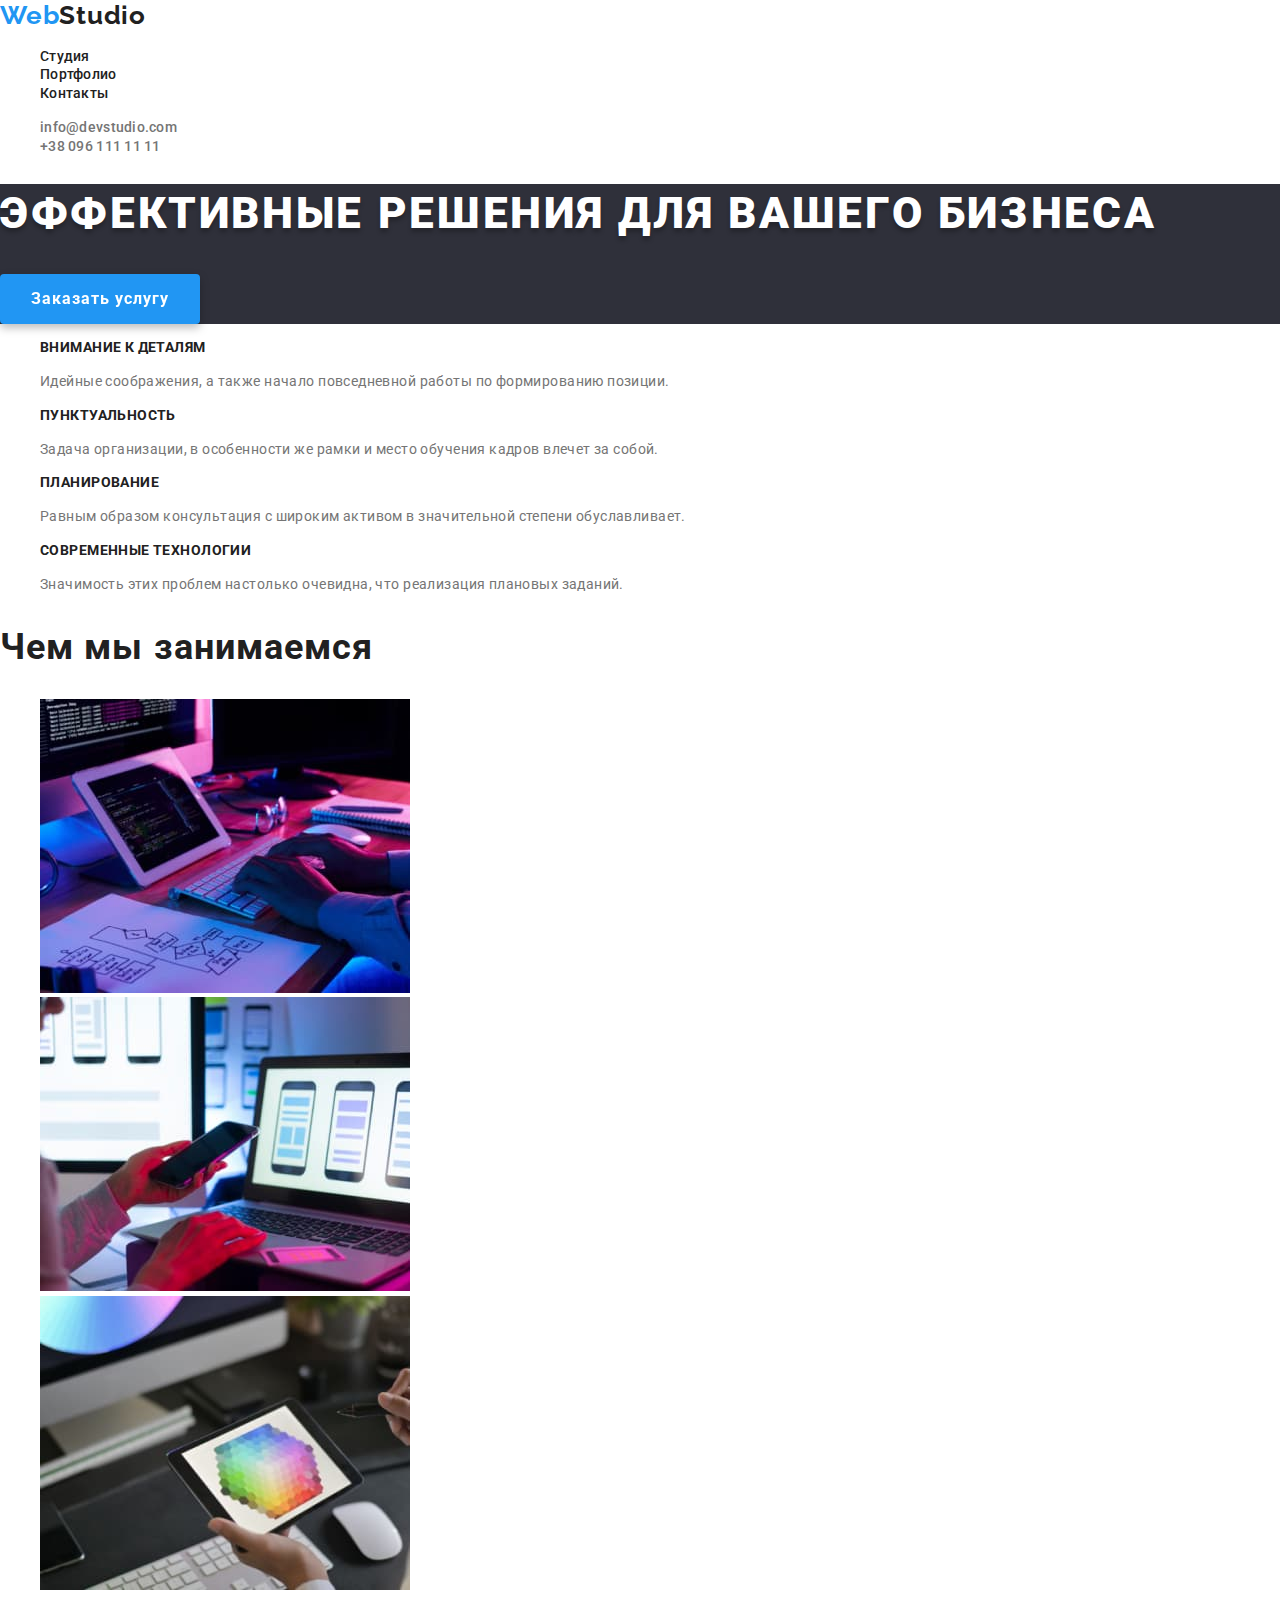
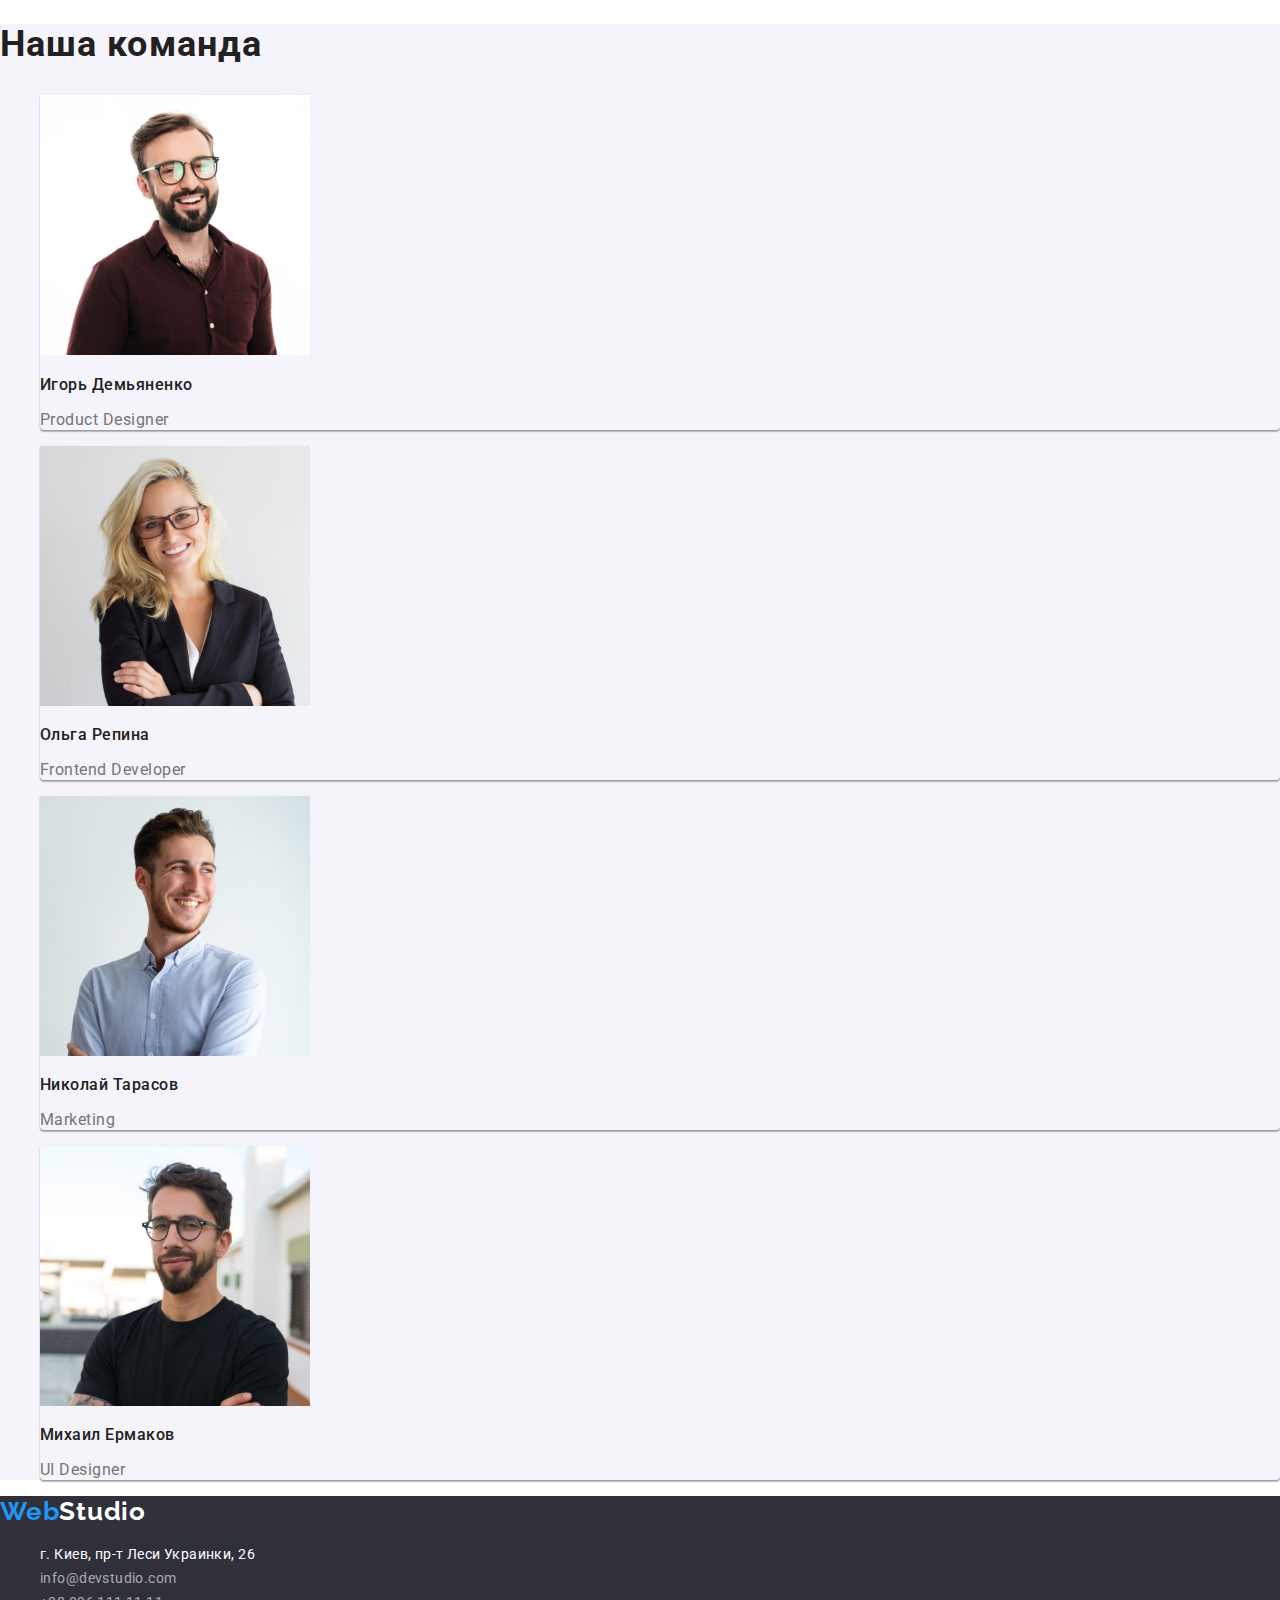
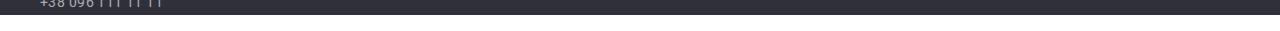
==== commit 62581888: "Добавляет модерн нормалайз и тени" ====
--- a/index.html
+++ b/index.html
@@ -10,6 +10,8 @@
     <link
         href="https://fonts.googleapis.com/css2?family=Raleway:wght@700&family=Roboto:wght@400;500;700;900&display=swap"
         rel="stylesheet">
+    <link rel="stylesheet"
+        href="https://cdnjs.cloudflare.com/ajax/libs/modern-normalize/1.1.0/modern-normalize.min.css">
     <link rel="stylesheet" href="./css/styles.css">
     <title>WebStudio</title>
 </head>
@@ -93,22 +95,22 @@
         <section class="team">
             <h2 class="team-title">Наша команда</h2>
             <ul class="team-list">
-                <li>
+                <li class="team-list-item">
                     <img src="./images/igor-demianenko.jpg" alt="фото Игорь Демьяненко" width="270">
                     <h3 class="team-names-title">Игорь Демьяненко</h3>
                     <p class="team-text">Product Designer</p>
                 </li>
-                <li>
+                <li class="team-list-item">
                     <img src="./images/olga-repina.jpg" alt="фото Ольга Репина" width="270">
                     <h3 class="team-names-title">Ольга Репина</h3>
                     <p class="team-text">Frontend Developer</p>
-                </li>
-                <li>
+                </li class="team-list-item">
+                <li class="team-list-item">
                     <img src="./images/nikolay-tarasov.jpg" alt="фото Николай Тарасов" width="270">
                     <h3 class="team-names-title">Николай Тарасов</h3>
                     <p class="team-text">Marketing</p>
                 </li>
-                <li>
+                <li class="team-list-item">
                     <img src="./images/mihail-ermakov.jpg" alt="фото Михаил Ермаков" width="270">
                     <h3 class="team-names-title">Михаил Ермаков</h3>
                     <p class="team-text">UI Designer</p>
--- a/css/styles.css
+++ b/css/styles.css
@@ -124,6 +124,7 @@
     letter-spacing: 0.06em;
     text-transform: uppercase;
     color: var(--third-text-color);
+    text-shadow: 0px 4px 4px rgba(0, 0, 0, 0.25);
 }
 
 .hero-button {
@@ -142,6 +143,7 @@
     width: 200px;
     height: 50px;
     cursor: pointer;
+    filter: drop-shadow(0px 4px 4px rgba(0, 0, 0, 0.25));
     }
 
 /* Особенности */
@@ -186,7 +188,9 @@
 
 .team {
     background-color: var(--bg-color-second);
-}
+    
+}
+
 
 .team-title {
     font-size: 36px;
@@ -197,6 +201,12 @@
 
 .team-list {
     list-style: none;
+
+}
+
+.team-list-item {
+    box-shadow: 0px 1px 3px rgba(0, 0, 0, 0.12), 0px 1px 1px rgba(0, 0, 0, 0.14), 0px 2px 1px rgba(0, 0, 0, 0.2);
+    border-radius: 0px 0px 4px 4px;
 }
 
 .team-names-title {
@@ -342,20 +352,23 @@
 
 .filter-button:hover {
     background-color: var(--hover-color);
-    color: var(--second-text-color-buttons);
+    color: var(--second-text-color-buttons);    
+    box-shadow: 0px 3px 1px rgba(0, 0, 0, 0.1), 0px 1px 2px rgba(0, 0, 0, 0.08), 0px 2px 2px rgba(0, 0, 0, 0.12);
 }
 
 .filter-button:focus {
     background-color: var(--focus-color);
     color: var(--second-text-color-buttons);
+    box-shadow: 0px 3px 1px rgba(0, 0, 0, 0.1), 0px 1px 2px rgba(0, 0, 0, 0.08), 0px 2px 2px rgba(0, 0, 0, 0.12);
 }
 
 .portfolio-cards {
     list-style: none;
 }
 
-.portfoilio-card {
-    text-decoration: none;
+.portfolio-card {
+    text-decoration: none;
+    filter: drop-shadow(0px 4px 4px rgba(0, 0, 0, 0.25));
 }
 
 .card-title {
